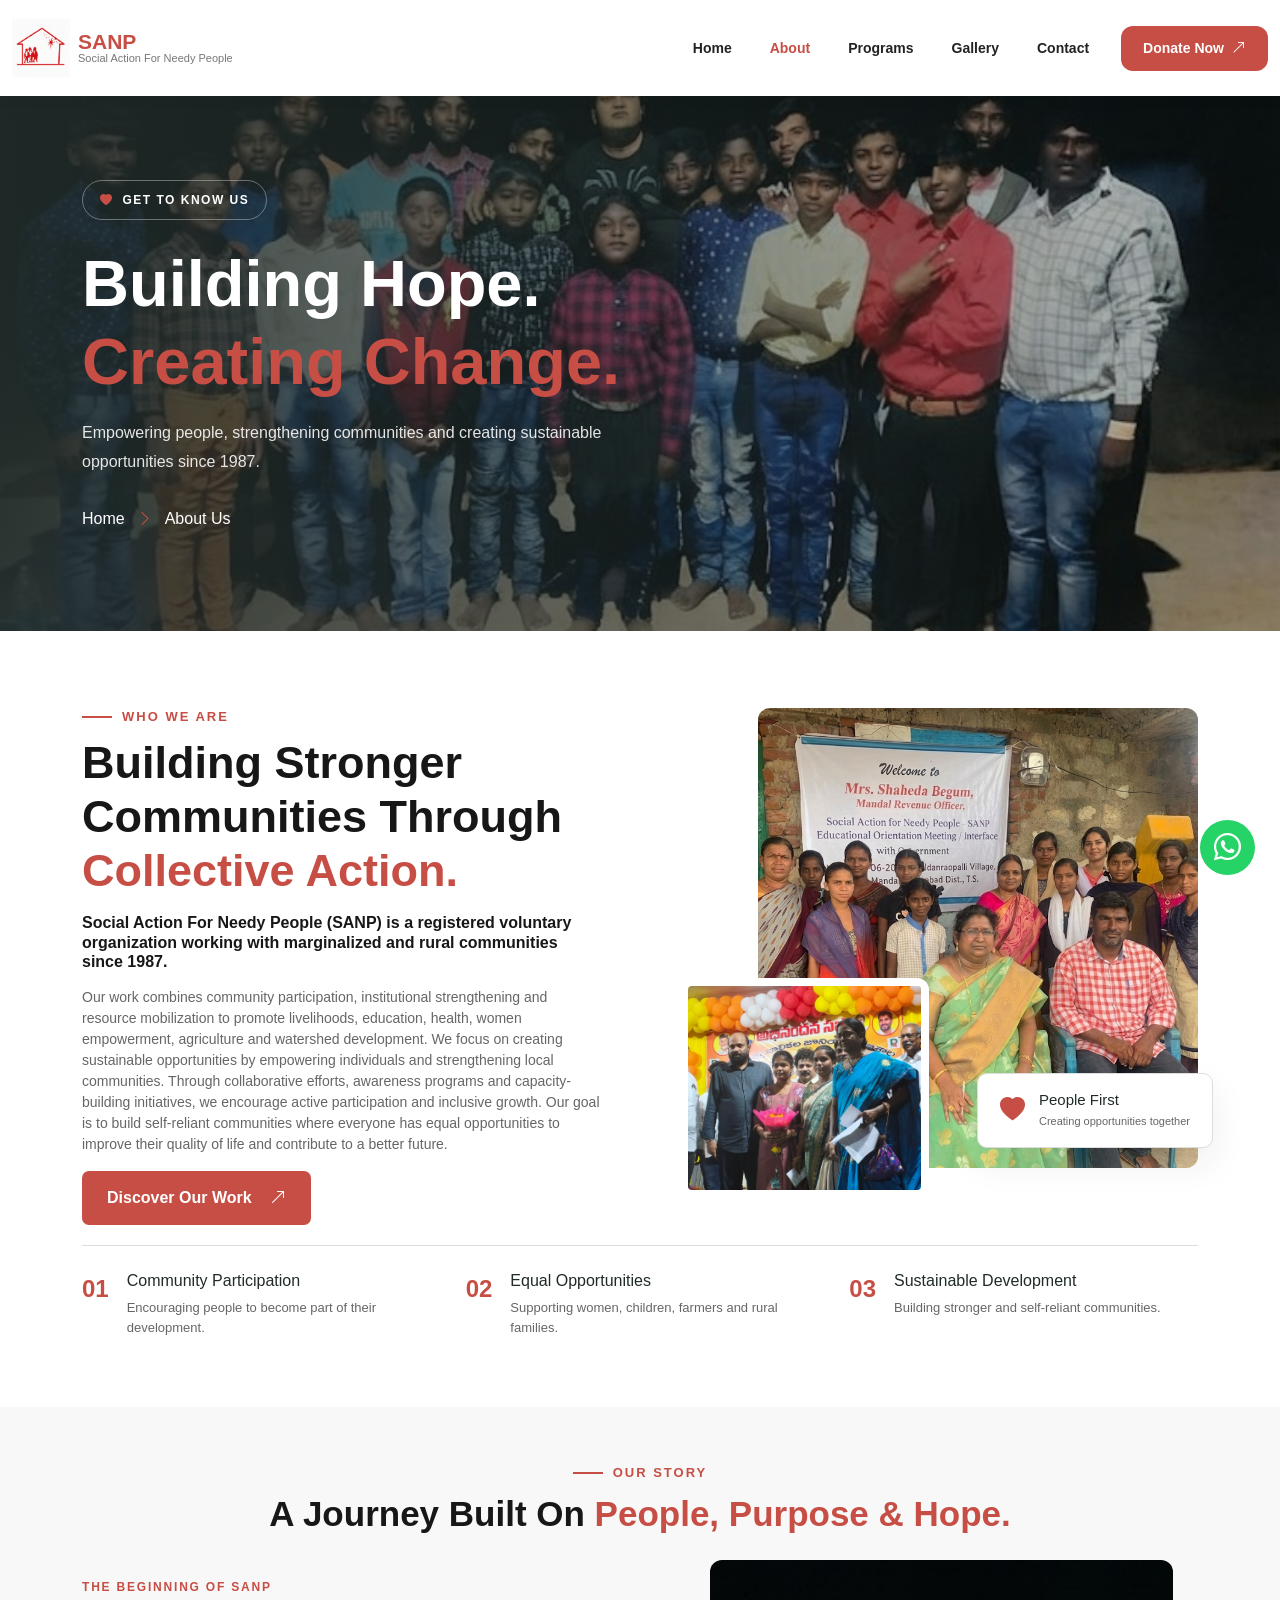
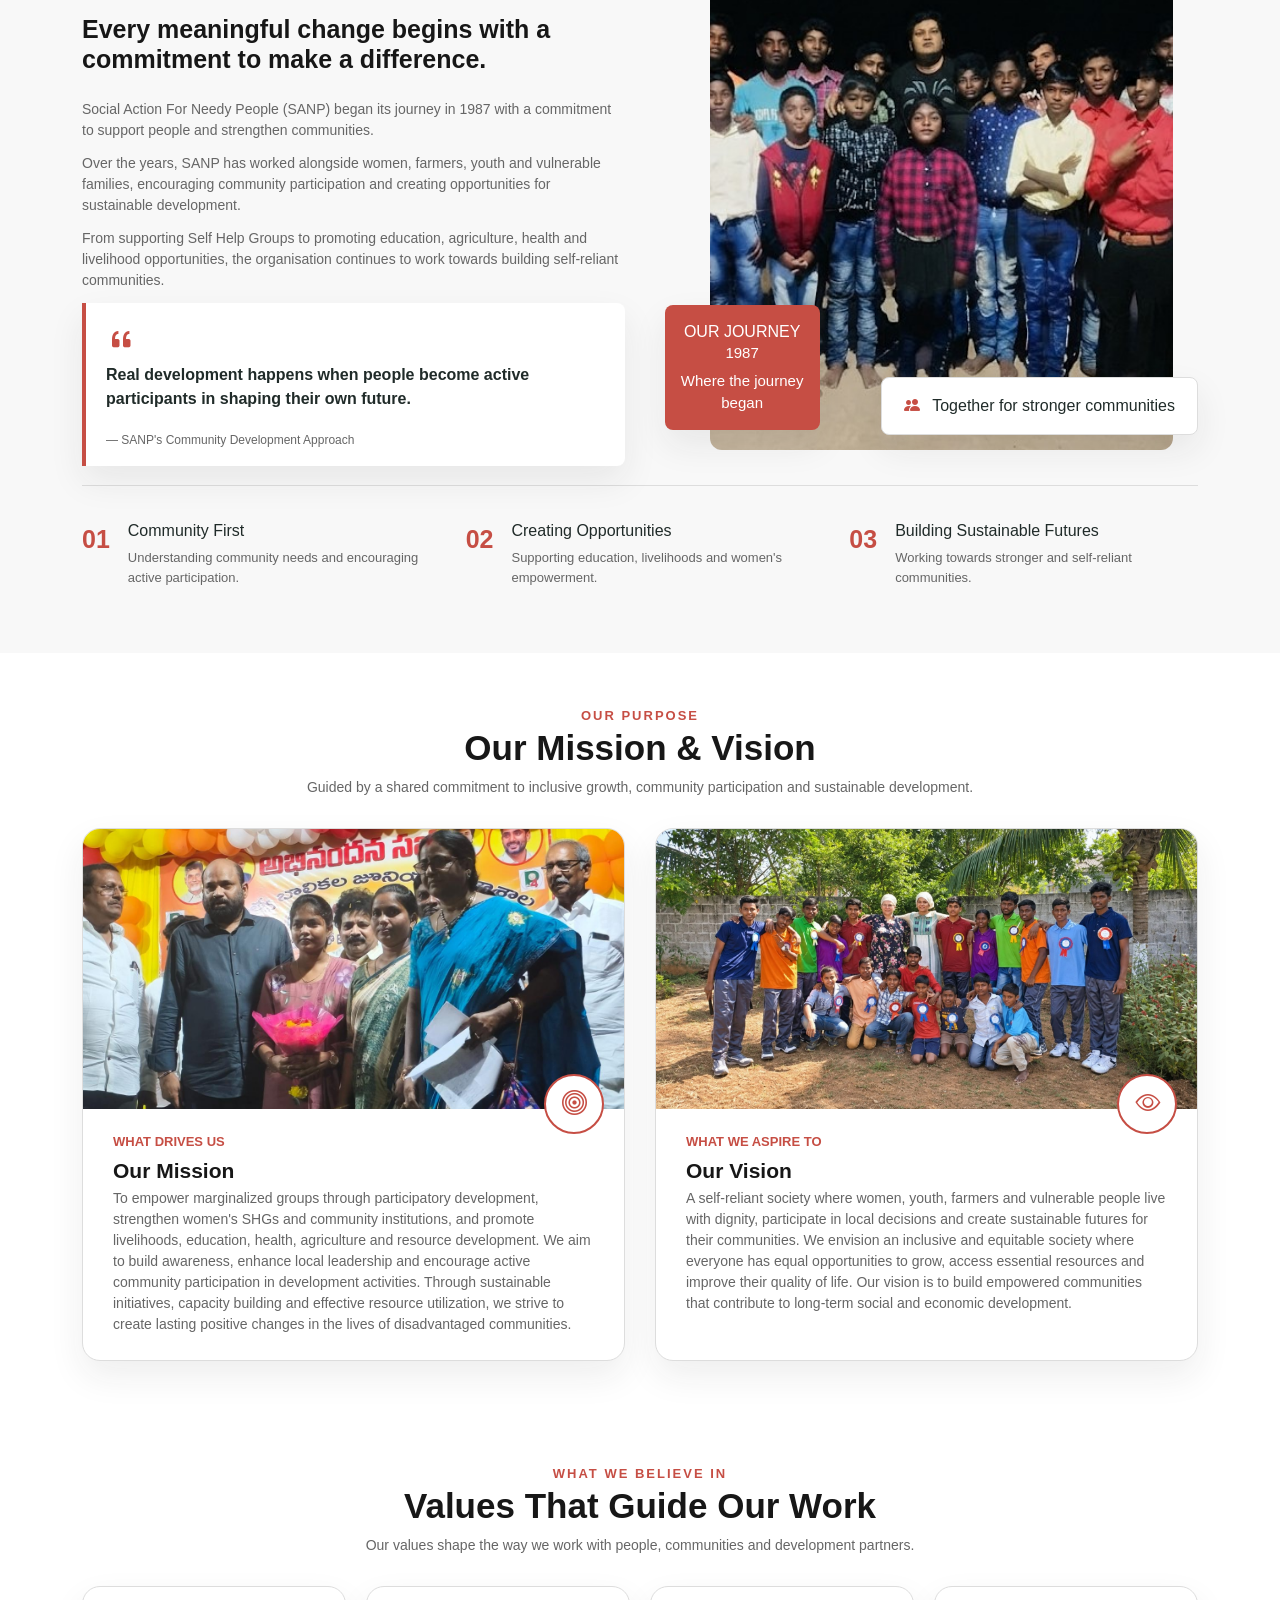
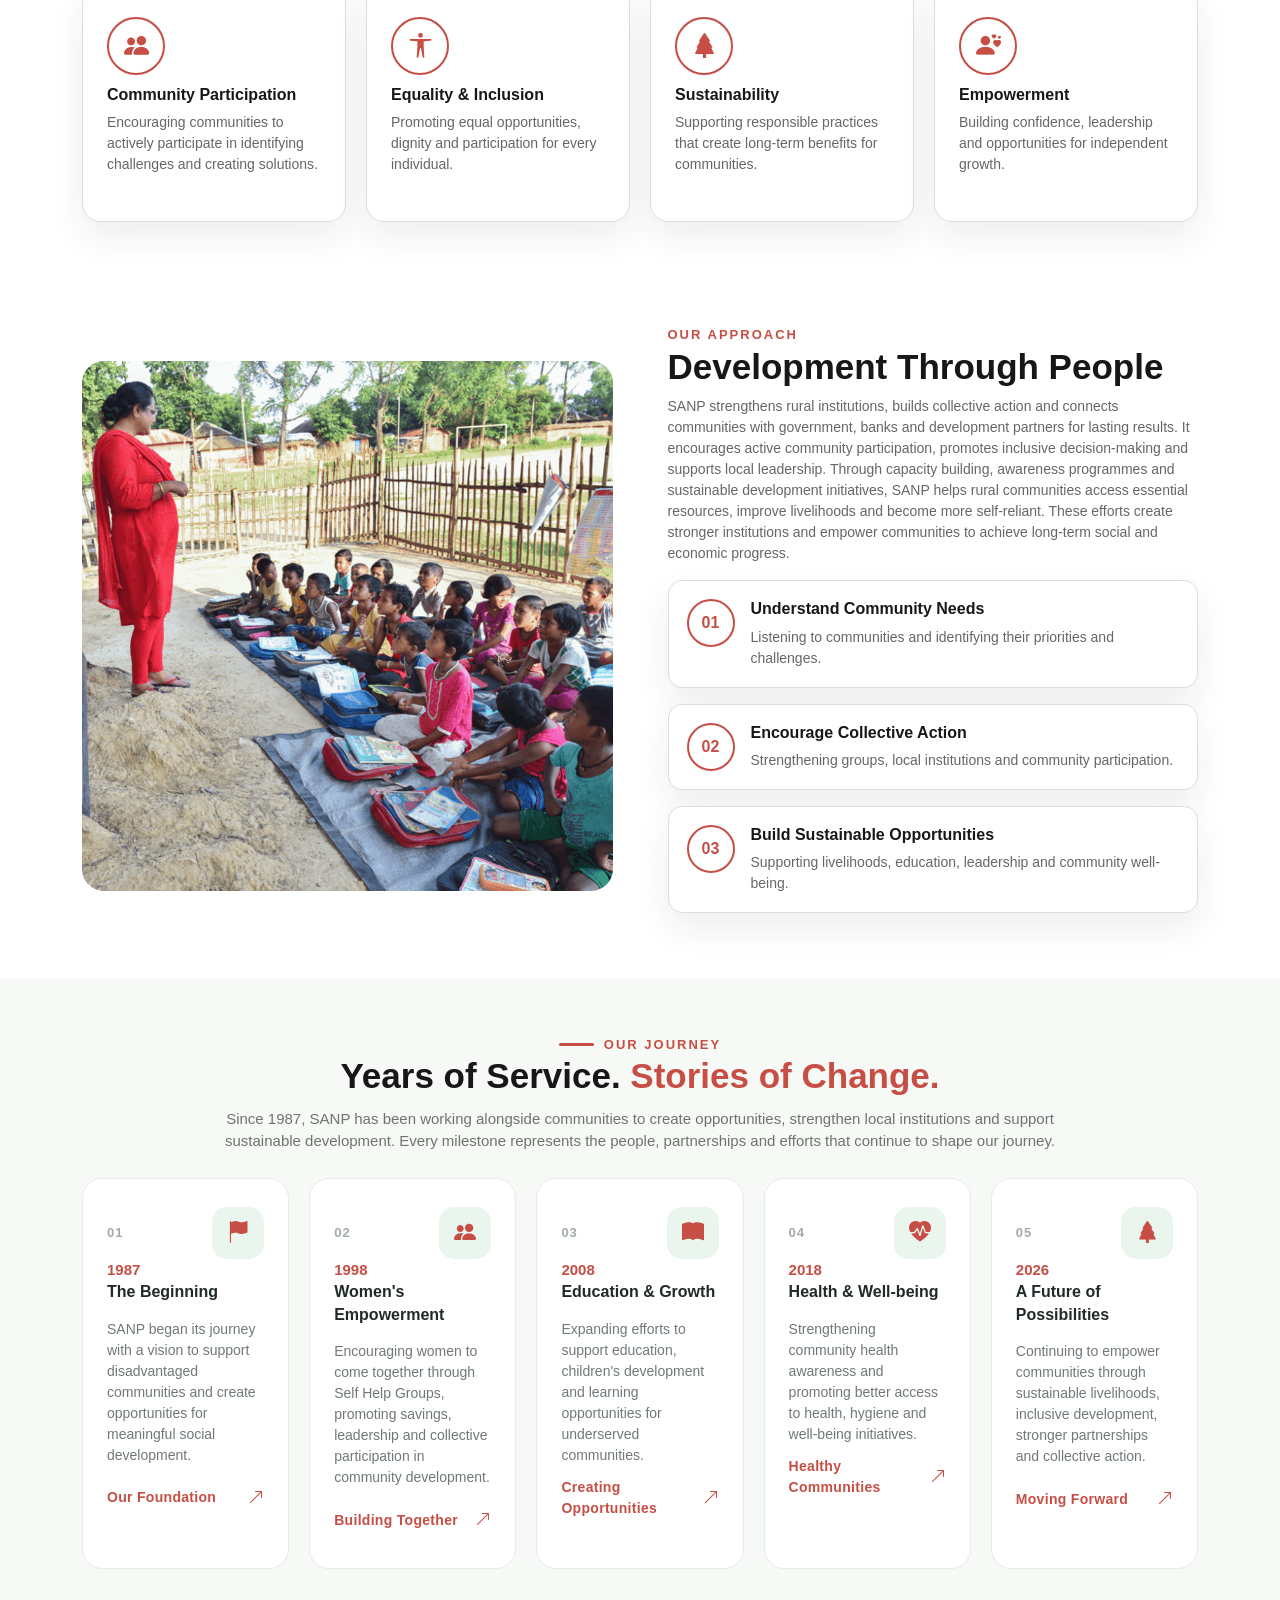
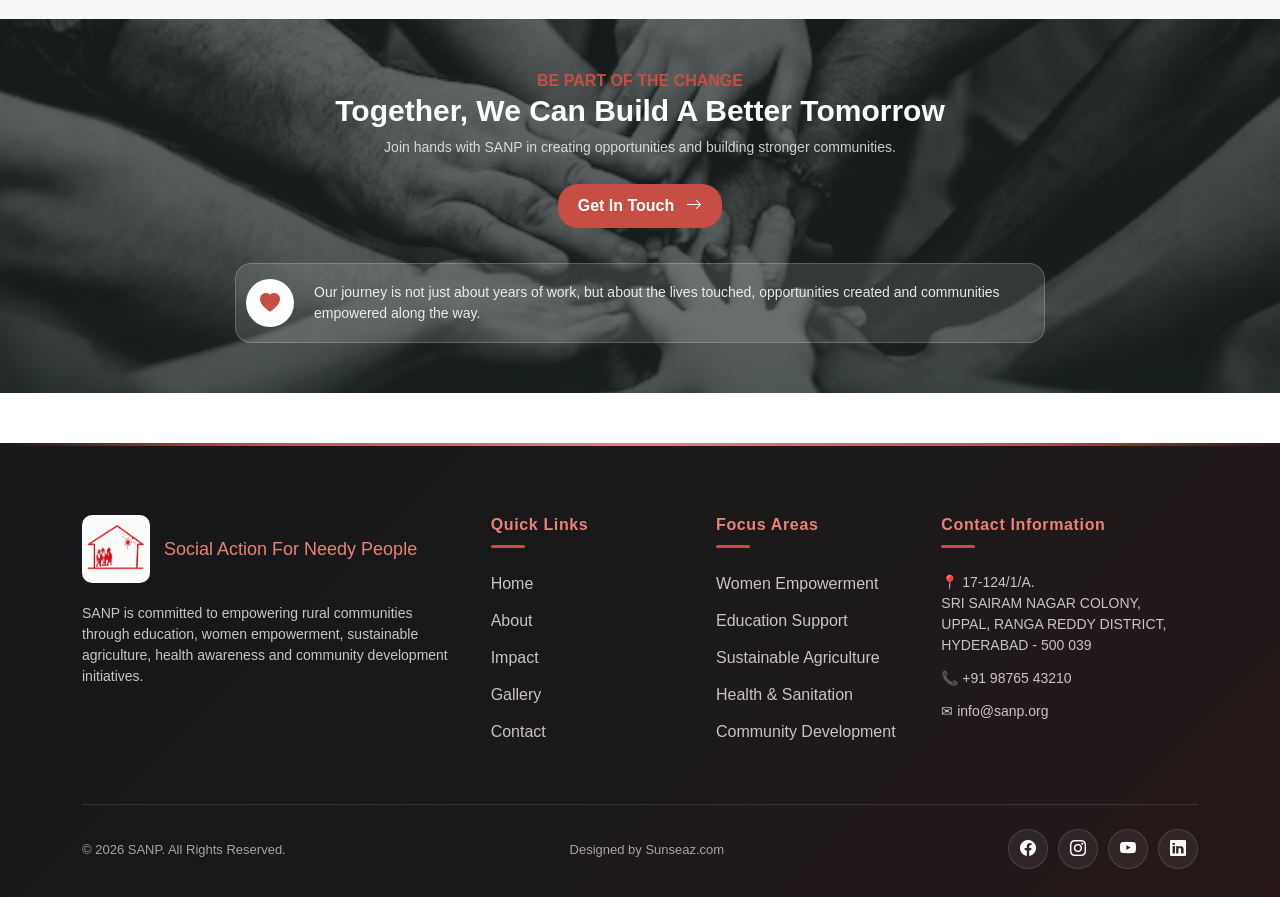
==== about.html @ c4f19bc4 "Pages Updating" ====
<!DOCTYPE html>
<html lang="en">

<head>
    <meta charset="UTF-8">
    <meta name="viewport" content="width=device-width, initial-scale=1.0">

    <title>About Us | SANP - Social Action For Needy People</title>

    <!-- Google Font -->
    <!-- <link rel="preconnect" href="https://fonts.googleapis.com">
    <link rel="preconnect" href="https://fonts.gstatic.com" crossorigin>
    <link href="https://fonts.googleapis.com/css2?family=Noto+Sans:wght@400;500;600;700;800&display=swap"
        rel="stylesheet"> -->

    <!-- Bootstrap -->
    <link rel="stylesheet" href="https://cdn.jsdelivr.net/npm/bootstrap@5.3.8/dist/css/bootstrap.min.css">

    <!-- Bootstrap Icons -->
    <link rel="stylesheet" href="https://cdn.jsdelivr.net/npm/bootstrap-icons@1.11.3/font/bootstrap-icons.min.css">

    <!-- AOS -->
    <!-- <link rel="stylesheet" href="https://unpkg.com/aos@2.3.4/dist/aos.css"> -->

    <!-- Existing Homepage CSS -->
    <link rel="stylesheet" href="./public/css/style.css">

    <!-- About Page CSS -->
    <link rel="stylesheet" href="./public/css/about.css">
</head>

<body>

    <!-- ==============================
         NAVBAR
    =============================== -->

    <nav class="navbar navbar-expand-lg">

        <div class="container">

            <a href="index.html" class="logo navbar-brand">

                <img src="public/images/Designer.png" alt="SANP Logo">

                <div class="logo-copy">
                    <h3>SANP</h3>
                    <span>Social Action For Needy People</span>
                </div>

            </a>

            <button class="navbar-toggler" type="button" data-bs-toggle="collapse" data-bs-target="#mainNavbar"
                aria-controls="mainNavbar" aria-expanded="false" aria-label="Toggle navigation">

                <span class="navbar-toggler-icon"></span>

            </button>

            <div class="collapse navbar-collapse justify-content-end" id="mainNavbar">

                <ul class="navbar-nav nav-links">

                    <li class="nav-item">
                        <a class="nav-link" href="index.html">Home</a>
                    </li>

                    <li class="nav-item">
                        <a class="nav-link active" href="about.html">About</a>
                    </li>

                    <li class="nav-item">
                        <a class="nav-link" href="programs.html">Programs</a>
                    </li>

                    <li class="nav-item">
                        <a class="nav-link" href="gallery.html">Gallery</a>
                    </li>

                    <li class="nav-item">
                        <a class="nav-link" href="contact.html">Contact</a>
                    </li>

                </ul>

                <a href="contact.html" class="donate-btn ms-lg-4">
                    Donate Now
                    <i class="bi bi-arrow-up-right"></i>
                </a>

            </div>

        </div>

    </nav>


    <!-- ==============================
         ABOUT HERO
    =============================== -->

    <section class="about-hero">

        <div class="about-hero-overlay"></div>

        <div class="container">

            <div class="about-hero-content" data-aos="fade-up">

                <span class="about-hero-label">
                    <i class="bi bi-heart-fill"></i>
                    GET TO KNOW US
                </span>

                <h1>
                    Building Hope.
                    <span>Creating Change.</span>
                </h1>

                <p>
                    Empowering people, strengthening communities and
                    creating sustainable opportunities since 1987.
                </p>

                <div class="about-breadcrumb">
                    <a href="index.html">Home</a>
                    <i class="bi bi-chevron-right"></i>
                    <span>About Us</span>
                </div>

            </div>

        </div>

    </section>


    <!-- Who We Are Section -->

    <section class="about-intro-section">

        <div class="container">

            <div class="about-intro-wrapper">

                <!-- LEFT CONTENT -->

                <div class="about-intro-content">

                    <span class="about-eyebrow">
                        <span></span>
                        WHO WE ARE
                    </span>

                    <h2>
                        Building Stronger Communities
                        Through <span>Collective Action.</span>
                    </h2>

                    <p class="about-intro-text">

                        Social Action For Needy People (SANP) is a registered
                        voluntary organization working with marginalized and
                        rural communities since 1987.

                    </p>

                    <p>

                        Our work combines community participation, institutional strengthening and resource mobilization
                        to promote livelihoods, education, health, women empowerment, agriculture and watershed
                        development. We focus on creating sustainable opportunities by empowering individuals and
                        strengthening local communities. Through collaborative efforts, awareness programs and
                        capacity-building initiatives, we encourage active participation and inclusive growth. Our goal
                        is to build self-reliant communities where everyone has equal opportunities to improve their
                        quality of life and contribute to a better future.

                    </p>

                    <a href="programs.html" class="about-discover-btn">
                        Discover Our Work
                        <i class="bi bi-arrow-up-right"></i>
                    </a>

                </div>


                <!-- RIGHT IMAGE AREA -->

                <div class="about-intro-visual">

                    <div class="about-main-image">

                        <img src="public/images/CommunitySupportHD.jpeg" alt="SANP community support">

                    </div>

                    <div class="about-overlay-image">

                        <img src="public/images/WomenEmpowerment.jpeg" alt="Women empowerment">

                    </div>

                    <div class="about-image-label">

                        <i class="bi bi-heart-fill"></i>

                        <div>
                            <h4>People First</h4>
                            <p>Creating opportunities together</p>
                        </div>

                    </div>

                    <div class="about-image-decoration"></div>

                </div>

            </div>


            <!-- BOTTOM HIGHLIGHTS -->

            <div class="about-intro-highlights">

                <div class="intro-highlight">

                    <span>01</span>

                    <div>
                        <h4>Community Participation</h4>
                        <p>Encouraging people to become part of their development.</p>
                    </div>

                </div>


                <div class="intro-highlight">

                    <span>02</span>

                    <div>
                        <h4>Equal Opportunities</h4>
                        <p>Supporting women, children, farmers and rural families.</p>
                    </div>

                </div>


                <div class="intro-highlight">

                    <span>03</span>

                    <div>
                        <h4>Sustainable Development</h4>
                        <p>Building stronger and self-reliant communities.</p>
                    </div>

                </div>

            </div>

        </div>

    </section>

    <!-- End Who We Are Section -->

    <!-- Our Story Section -->

    <section class="our-story-section">

        <div class="container">

            <!-- SECTION HEADING -->

            <div class="story-top-heading">

                <span class="story-label">
                    <span></span>
                    OUR STORY
                </span>

                <h2>
                    A Journey Built On
                    <span>People, Purpose & Hope.</span>
                </h2>

            </div>


            <!-- STORY CONTENT -->

            <div class="story-main-wrapper">

                <!-- LEFT CONTENT -->

                <div class="story-main-content">

                    <span class="story-small-title">
                        THE BEGINNING OF SANP
                    </span>

                    <h3>
                        Every meaningful change
                        begins with a commitment
                        to make a difference.
                    </h3>

                    <p>
                        Social Action For Needy People (SANP) began its
                        journey in 1987 with a commitment to support
                        people and strengthen communities.
                    </p>

                    <p>
                        Over the years, SANP has worked alongside
                        women, farmers, youth and vulnerable families,
                        encouraging community participation and
                        creating opportunities for sustainable development.
                    </p>

                    <p>
                        From supporting Self Help Groups to promoting
                        education, agriculture, health and livelihood
                        opportunities, the organisation continues to
                        work towards building self-reliant communities.
                    </p>


                    <!-- QUOTE -->

                    <div class="story-quote">

                        <i class="bi bi-quote"></i>

                        <p>
                            Real development happens when people
                            become active participants in shaping
                            their own future.
                        </p>

                        <span>— SANP's Community Development Approach</span>

                    </div>

                </div>


                <!-- RIGHT VISUAL -->

                <div class="story-main-visual">

                    <div class="story-image-frame">

                        <img src="public/images/groupimg.jpg" alt="SANP community members">

                    </div>


                    <!-- YEAR BADGE -->

                    <div class="story-year-badge">

                        <span>OUR JOURNEY</span>

                        <h3>1987</h3>

                        <p>Where the journey began</p>

                    </div>


                    <!-- IMAGE CAPTION -->

                    <div class="story-image-caption">

                        <i class="bi bi-people-fill"></i>

                        <span>
                            Together for stronger communities
                        </span>

                    </div>

                </div>

            </div>


            <!-- JOURNEY HIGHLIGHTS -->

            <div class="story-highlights">

                <div class="story-highlight-item">

                    <span class="story-number">01</span>

                    <div>
                        <h4>Community First</h4>

                        <p>
                            Understanding community needs and
                            encouraging active participation.
                        </p>
                    </div>

                </div>


                <div class="story-highlight-item">

                    <span class="story-number">02</span>

                    <div>
                        <h4>Creating Opportunities</h4>

                        <p>
                            Supporting education, livelihoods
                            and women's empowerment.
                        </p>
                    </div>

                </div>


                <div class="story-highlight-item">

                    <span class="story-number">03</span>

                    <div>
                        <h4>Building Sustainable Futures</h4>

                        <p>
                            Working towards stronger and
                            self-reliant communities.
                        </p>
                    </div>

                </div>

            </div>

        </div>

    </section>

    <!-- End Our Story Section -->

    <!-- ==============================
         MISSION & VISION
    =============================== -->

    <section class="mission-vision section-space">

        <div class="container">

            <div class="section-heading-about" data-aos="fade-up">

                <span>OUR PURPOSE</span>

                <h2>
                    Our Mission & Vision
                </h2>

                <p>
                    Guided by a shared commitment to inclusive growth,
                    community participation and sustainable development.
                </p>

            </div>

            <div class="mission-vision-grid">

                <!-- MISSION CARD -->

                <div class="purpose-card" data-aos="fade-right">

                    <div class="purpose-image">

                        <img src="public/images/WomenEmpowerment.jpeg"
                            alt="Women participating in community development">

                        <div class="purpose-icon">
                            <i class="bi bi-bullseye"></i>
                        </div>

                    </div>

                    <div class="purpose-content">

                        <span>WHAT DRIVES US</span>

                        <h3>Our Mission</h3>

                        <p>
                            To empower marginalized groups through participatory
                            development, strengthen women's SHGs and community
                            institutions, and promote livelihoods, education,
                            health, agriculture and resource development. We aim
                            to build awareness, enhance local leadership and
                            encourage active community participation in development
                            activities. Through sustainable initiatives, capacity
                            building and effective resource utilization, we strive
                            to create lasting positive changes in the lives of
                            disadvantaged communities.
                        </p>

                    </div>

                </div>


                <!-- VISION CARD -->

                <div class="purpose-card" data-aos="fade-left">

                    <div class="purpose-image">

                        <img src="public/images/groupimg1.jpeg" alt="Community members working together">

                        <div class="purpose-icon">
                            <i class="bi bi-eye"></i>
                        </div>

                    </div>

                    <div class="purpose-content">

                        <span>WHAT WE ASPIRE TO</span>

                        <h3>Our Vision</h3>

                        <p>
                            A self-reliant society where women, youth, farmers and
                            vulnerable people live with dignity, participate in
                            local decisions and create sustainable futures for
                            their communities. We envision an inclusive and
                            equitable society where everyone has equal opportunities
                            to grow, access essential resources and improve their
                            quality of life. Our vision is to build empowered
                            communities that contribute to long-term social and
                            economic development.
                        </p>

                    </div>

                </div>

            </div>

        </div>

    </section>


    <!-- ==============================
         CORE VALUES
    =============================== -->

    <section class="core-values section-space">

        <div class="container">

            <div class="section-heading-about" data-aos="fade-up">

                <span>WHAT WE BELIEVE IN</span>

                <h2>
                    Values That Guide Our Work
                </h2>

                <p>
                    Our values shape the way we work with people,
                    communities and development partners.
                </p>

            </div>

            <div class="values-grid">

                <div class="value-card" data-aos="fade-up">

                    <div class="value-icon">
                        <i class="bi bi-people-fill"></i>
                    </div>

                    <h3>Community Participation</h3>

                    <p>
                        Encouraging communities to actively participate
                        in identifying challenges and creating solutions.
                    </p>

                </div>


                <div class="value-card" data-aos="fade-up" data-aos-delay="100">

                    <div class="value-icon">
                        <i class="bi bi-universal-access"></i>
                    </div>

                    <h3>Equality & Inclusion</h3>

                    <p>
                        Promoting equal opportunities, dignity and
                        participation for every individual.
                    </p>

                </div>


                <div class="value-card" data-aos="fade-up" data-aos-delay="200">

                    <div class="value-icon">
                        <i class="bi bi-tree-fill"></i>
                    </div>

                    <h3>Sustainability</h3>

                    <p>
                        Supporting responsible practices that create
                        long-term benefits for communities.
                    </p>

                </div>


                <div class="value-card" data-aos="fade-up" data-aos-delay="300">

                    <div class="value-icon">
                        <i class="bi bi-person-hearts"></i>
                    </div>

                    <h3>Empowerment</h3>

                    <p>
                        Building confidence, leadership and
                        opportunities for independent growth.
                    </p>

                </div>

            </div>

        </div>

    </section>


    <!-- ==============================
         OUR APPROACH
    =============================== -->

    <section class="our-approach section-space">

        <div class="container">

            <div class="approach-wrapper">

                <div class="approach-image" data-aos="fade-right">

                    <img src="public/images/Programand Feature section.png" alt="SANP development activities">

                </div>

                <div class="approach-content" data-aos="fade-left">

                    <span class="content-label">OUR APPROACH</span>

                    <h2>
                         Development Through People
                    </h2>

                    <p>
                        SANP strengthens rural institutions, builds collective action and connects communities with
                        government, banks and development partners for lasting results. It encourages active community
                        participation, promotes inclusive decision-making and supports local leadership. Through
                        capacity building, awareness programmes and sustainable development initiatives, SANP helps
                        rural communities access essential resources, improve livelihoods and become more self-reliant.
                        These efforts create stronger institutions and empower communities to achieve long-term social
                        and economic progress.
                    </p>

                    <div class="approach-item">

                        <div class="approach-number">01</div>

                        <div>
                            <h4>Understand Community Needs</h4>
                            <p>
                                Listening to communities and identifying
                                their priorities and challenges.
                            </p>
                        </div>

                    </div>

                    <div class="approach-item">

                        <div class="approach-number">02</div>

                        <div>
                            <h4>Encourage Collective Action</h4>
                            <p>
                                Strengthening groups, local institutions
                                and community participation.
                            </p>
                        </div>

                    </div>

                    <div class="approach-item">

                        <div class="approach-number">03</div>

                        <div>
                            <h4>Build Sustainable Opportunities</h4>
                            <p>
                                Supporting livelihoods, education,
                                leadership and community well-being.
                            </p>
                        </div>

                    </div>

                </div>

            </div>

        </div>

    </section>


    <!-- ==============================
         JOURNEY TIMELINE
    =============================== -->

   <!-- ==============================
     OUR JOURNEY
=============================== -->

<section class="about-journey-section">

    <div class="container">

        <!-- SECTION HEADER -->

        <div class="journey-header">

            <div class="journey-heading-content">

                <span class="journey-label">
                    <span></span>
                    OUR JOURNEY
                </span>

                <h2>
                    Years of Service.
                    <span>Stories of Change.</span>
                </h2>

            </div>

            <div class="journey-description">

                <p>
                    Since 1987, SANP has been working alongside communities
                    to create opportunities, strengthen local institutions
                    and support sustainable development. Every milestone
                    represents the people, partnerships and efforts that
                    continue to shape our journey.
                </p>

            </div>

        </div>


        <!-- JOURNEY YEARS -->

        <div class="journey-milestones">

            <!-- 1987 -->

            <div class="journey-card">

                <div class="journey-card-top">

                    <span class="journey-index">01</span>

                    <div class="journey-icon">
                        <i class="bi bi-flag-fill"></i>
                    </div>

                </div>

                <span class="journey-year">1987</span>

                <h3>The Beginning</h3>

                <p>
                    SANP began its journey with a vision to support
                    disadvantaged communities and create opportunities
                    for meaningful social development.
                </p>

                <div class="journey-card-bottom">
                    <span>Our Foundation</span>
                    <i class="bi bi-arrow-up-right"></i>
                </div>

            </div>


            <!-- 1998 -->

            <div class="journey-card">

                <div class="journey-card-top">

                    <span class="journey-index">02</span>

                    <div class="journey-icon">
                        <i class="bi bi-people-fill"></i>
                    </div>

                </div>

                <span class="journey-year">1998</span>

                <h3>Women's Empowerment</h3>

                <p>
                    Encouraging women to come together through Self Help
                    Groups, promoting savings, leadership and collective
                    participation in community development.
                </p>

                <div class="journey-card-bottom">
                    <span>Building Together</span>
                    <i class="bi bi-arrow-up-right"></i>
                </div>

            </div>


            <!-- 2008 -->

            <div class="journey-card">

                <div class="journey-card-top">

                    <span class="journey-index">03</span>

                    <div class="journey-icon">
                        <i class="bi bi-book-fill"></i>
                    </div>

                </div>

                <span class="journey-year">2008</span>

                <h3>Education & Growth</h3>

                <p>
                    Expanding efforts to support education, children's
                    development and learning opportunities for
                    underserved communities.
                </p>

                <div class="journey-card-bottom">
                    <span>Creating Opportunities</span>
                    <i class="bi bi-arrow-up-right"></i>
                </div>

            </div>


            <!-- 2018 -->

            <div class="journey-card">

                <div class="journey-card-top">

                    <span class="journey-index">04</span>

                    <div class="journey-icon">
                        <i class="bi bi-heart-pulse-fill"></i>
                    </div>

                </div>

                <span class="journey-year">2018</span>

                <h3>Health & Well-being</h3>

                <p>
                    Strengthening community health awareness and promoting
                    better access to health, hygiene and well-being
                    initiatives.
                </p>

                <div class="journey-card-bottom">
                    <span>Healthy Communities</span>
                    <i class="bi bi-arrow-up-right"></i>
                </div>

            </div>


            <!-- 2026 -->

            <div class="journey-card">

                <div class="journey-card-top">

                    <span class="journey-index">05</span>

                    <div class="journey-icon">
                        <i class="bi bi-tree-fill"></i>
                    </div>

                </div>

                <span class="journey-year">2026</span>

                <h3>A Future of Possibilities</h3>

                <p>
                    Continuing to empower communities through sustainable
                    livelihoods, inclusive development, stronger
                    partnerships and collective action.
                </p>

                <div class="journey-card-bottom">
                    <span>Moving Forward</span>
                    <i class="bi bi-arrow-up-right"></i>
                </div>

            </div>

        </div>
    </div>

</section>

<!-- End Our Journey -->

    <!-- ==============================
         CALL TO ACTION
    =============================== -->

    <section class="about-cta">

        <div class="container">

            <div class="about-cta-content" data-aos="zoom-in">

                <span>BE PART OF THE CHANGE</span>

                <h2>
                    Together, We Can Build A Better Tomorrow
                </h2>

                <p>
                    Join hands with SANP in creating opportunities
                    and building stronger communities.
                </p>

                <a href="contact.html" class="about-cta-btn">
                    Get In Touch
                    <i class="bi bi-arrow-right"></i>
                </a>

                <div class="journey-footer">
                    <div class="journey-footer-icon">
                        <i class="bi bi-heart-fill"></i>
                    </div>

                    <p>
                        Our journey is not just about years of work, but about
                        the lives touched, opportunities created and communities
                        empowered along the way.
                    </p>
                </div>

            </div>

        </div>

    </section>


    <!-- ==============================
         FOOTER
    =============================== -->

    <!-- Footer -->

    <footer class="footer">

        <div class="container">

            <div class="footer-grid">

                <!-- About -->

                <div class="footer-column" data-aos="fade-up">

                    <div class="footer-brand">
                        <img src="public/images/Designer.png" alt="SANP Logo" class="footer-logo">
                        <h3>Social Action For Needy People</h3>
                    </div>

                    <p>

                        SANP is committed to empowering rural
                        communities through education,
                        women empowerment, sustainable
                        agriculture, health awareness and
                        community development initiatives.

                    </p>

                </div>

                <!-- Links -->

                <div class="footer-column" data-aos="fade-left">

                    <h4>Quick Links</h4>

                    <ul>

                        <li><a href="#hero">Home</a></li>

                        <li><a href="#about">About</a></li>

                        <li><a href="#impact">Impact</a></li>

                        <li><a href="#gallery">Gallery</a></li>

                        <li><a href="#contact">Contact</a></li>

                    </ul>

                </div>

                <!-- Programs -->

                <div class="footer-column" data-aos="fade-right">

                    <h4>Focus Areas</h4>

                    <ul>

                        <li>Women Empowerment</li>

                        <li>Education Support</li>

                        <li>Sustainable Agriculture</li>

                        <li>Health & Sanitation</li>

                        <li>Community Development</li>

                    </ul>

                </div>

                <!-- Contact -->

                <div class="footer-column" data-aos="fade-right">

                    <h4>Contact Information</h4>

                    <p>
                        📍 17-124/1/A.<br>
                        SRI SAIRAM NAGAR COLONY,<br>
                        UPPAL, RANGA REDDY DISTRICT,<br>
                        HYDERABAD - 500 039
                    </p>

                    <p>
                        📞 +91 98765 43210
                    </p>

                    <p>
                        ✉ info@sanp.org
                    </p>

                </div>

            </div>

            <div class="footer-bottom">

                <p>

                    © 2026 SANP. All Rights Reserved.

                </p>

                <a href="https://www.sunseaz.com/">
                    <p>Designed by Sunseaz.com</p>
                </a>

                <div class="social-icons">

                    <a href="#">
                        <i class="bi bi-facebook"></i>
                    </a>

                    <a href="#">
                        <i class="bi bi-instagram"></i>
                    </a>

                    <a href="#">
                        <i class="bi bi-youtube"></i>
                    </a>

                    <a href="#">
                        <i class="bi bi-linkedin"></i>
                    </a>

                </div>

            </div>

        </div>

    </footer>

    <!-- End Footer -->



    <!-- WhatsApp Button -->
    <a href="#" class="about-whatsapp" aria-label="WhatsApp">
        <i class="bi bi-whatsapp"></i>
    </a>


    <!-- Bootstrap JS -->
    <script src="https://cdn.jsdelivr.net/npm/bootstrap@5.3.8/dist/js/bootstrap.bundle.min.js"></script>

    <!-- AOS JS -->
    <!-- <script src="https://unpkg.com/aos@2.3.4/dist/aos.js"></script> -->

    <!-- About Page JS -->
    <!-- <script src="./public/js/about.js"></script> -->

</body>

</html>
---- public/css/style.css ----
/* =====================================
   1. GLOBAL STYLES
===================================== */

* {
    margin: 0;
    padding: 0;
    box-sizing: border-box;
}

html {
    width: 100%;
    min-height: 100%;
    overflow-x: hidden;
    scroll-behavior: smooth;
}

body {
    width: 100%;
    min-width: 100%;
    min-height: 100vh;
    margin: 0;
    padding: 0;

    font-family: 'Noto Sans', sans-serif;

    overflow-x: hidden;
}
:root {
    --sanp-primary: #c64e44;
    --sanp-primary-dark: #a93b33;
    --sanp-white: #ffffff;
    --sanp-dark: #202b29;
    --sanp-text: #666666;
    --sanp-light: #f8f8f8;
    --sanp-border: #dddddd;
    --sanp-shadow: 0 15px 35px rgba(32, 43, 41, .08);
}


button,
input,
textarea,
select {
    font-family: inherit;
}

img {
    display: block;
    max-width: 100%;
}



/* =====================================
   2. NAVBAR
===================================== */

.navbar {
    width: 100%;
    min-height: 80px;
    background: #fff;

    position: fixed;
    top: 0;
    left: 0;
    z-index: 9999;

    box-shadow: 0 2px 15px rgba(0, 0, 0, 0.05);
}

.navbar .container {
    width: 100%;
    max-width: 1300px;
    min-height: 80px;
}

.logo {
    display: flex;
    align-items: center;
    gap: 8px;
    text-decoration: none;
}

.logo-copy {
    display: flex;
    flex-direction: column;
    gap: 0;
    line-height: 1.1;
}

.logo img {
    width: 58px;
    height: 58px;
    object-fit: contain;
}

.logo h3 {
    font-size: 21px;
    font-weight: 800;
    color: #c64e44;
    margin-bottom: 0;
    line-height: 1;
}

.logo span {
    font-size: 11px;
    color: #777;
    line-height: 1.2;
}

.navbar-toggler {
    border: none;
    box-shadow: none !important;
}

.nav-links {
    gap: 22px;
}

.nav-links .nav-link {
    font-size: 14px;
    font-weight: 600;
    color: #222;
    transition: 0.3s;
}

.nav-links .nav-link:hover,
.nav-links .nav-link.active {
    color: #c64e44;
}

.donate-btn {
    display: inline-flex;
    align-items: center;
    gap: 8px;

    background: #c64e44;
    color: #fff;

    padding: 12px 22px;
    border-radius: 12px;

    font-size: 14px;
    font-weight: 700;
    text-decoration: none;

    transition: 0.3s;
}

.donate-btn:hover {
    background: #a93b33;
    color: #fff;
    transform: translateY(-2px);
}


/* =====================================
   3. HERO SECTION
===================================== */

.hero {
    width: 100%;

    min-height: calc(100vh - 80px);
    margin-top: 80px;
    display: flex;
    align-items: center;

    background: linear-gradient(120deg,
            #ffffff 0%,
            #fff7f5 100%);

    padding: 35px 0;
}

.hero-container {
    width: 92%;
    max-width: 1300px;
    margin: auto;
}

.hero-wrapper {
    width: 100%;

    display: grid;
    grid-template-columns: 1fr 1fr;

    align-items: center;
    gap: 50px;
}


/* =====================================
   4. HERO CONTENT
===================================== */

.hero-content {
    grid-column: 1;
    grid-row: 1;

    width: 100%;
}

.hero-label {
    display: inline-flex;
    align-items: center;
    gap: 8px;

    background: #fff0ed;
    color: #c64e44;

    padding: 11px 18px;

    border-radius: 50px;

    font-size: 14px;
    font-weight: 700;
}

.hero-content h1 {
    font-size: clamp(45px, 4.5vw, 64px);

    font-weight: 800;
    line-height: 1.12;

    color: #171717;

    margin: 25px 0;

    letter-spacing: -2px;
}

.hero-content h1 span {
    display: block;
    color: #c64e44;
}

.hero-content p {
    max-width: 550px;

    font-size: 15px;
    line-height: 1.9;

    color: #666;

    margin-bottom: 0;
}


/* Hero Typewriter */

.hero-title .typewriter-first,
.hero-title .typewriter-second {
    display: block;
    width: fit-content;
    max-width: 0;
    overflow: hidden;
    white-space: nowrap;
}

/* First Line */

.hero-title .typewriter-first {
    animation: firstTyping 2s steps(15, end) forwards;
    color: black;
}

/* Second Line */

.hero-title .typewriter-second {
    animation: secondTyping 2s steps(12, end) 2.2s forwards;
}

/* First Animation */

@keyframes firstTyping {
    from {
        max-width: 0;
    }

    to {
        max-width: 100%;
    }
}

/* Second Animation */

@keyframes secondTyping {
    from {
        max-width: 0;
    }

    to {
        max-width: 100%;
    }
}

/* =====================================
   5. HERO BUTTONS
===================================== */

.hero-btns {
    display: flex;
    align-items: center;
    flex-wrap: wrap;

    gap: 14px;

    margin-top: 30px;
}

.primary-btn,
.secondary-btn {
    display: inline-flex;
    align-items: center;
    justify-content: center;
    gap: 9px;

    padding: 15px 23px;

    border-radius: 12px;

    font-size: 13px;
    font-weight: 700;

    text-decoration: none;

    transition: 0.3s;
}

.primary-btn {
    background: #c64e44;
    color: #fff;
}

.primary-btn:hover {
    background: #a93b33;
    color: #fff;
    transform: translateY(-3px);
}

.secondary-btn {
    background: #fff;
    color: #333;
    border: 1px solid #ead2cf;
}

.secondary-btn:hover {
    background: #fff0ed;
    color: #c64e44;
    transform: translateY(-3px);
}

.hero-trust {
    display: flex;
    align-items: center;
    gap: 9px;

    font-size: 11px;
    color: #777;

    margin-top: 28px;
}

.hero-trust i {
    font-size: 18px;
    color: #61a947;
}


/* =====================================
   6. HERO VISUAL
===================================== */

.hero-visual {
    grid-column: 2;
    grid-row: 1;

    position: relative;

    width: 100%;
    height: 540px;

    min-width: 0;
}


/* MAIN IMAGE */

.main-image {
    position: absolute;

    width: 76%;
    height: 300px;

    top: 0;
    right: 0;

    z-index: 1;
}

.main-image img {
    width: 100%;
    height: 100%;

    object-fit: cover;

    border-radius: 28px;
}


/* COMMUNITY IMAGE */

.community-image {
    position: absolute;

    width: 88%;
    height: 230px;

    bottom: 0;
    right: 0;

    z-index: 2;
}

.community-image img {
    width: 100%;
    height: 100%;

    object-fit: cover;

    border-radius: 25px;
}


/* =====================================
   7. IMPACT CARD
===================================== */

.top-card {
    position: absolute;

    width: 175px;

    top: 20px;
    left: 0;

    padding: 16px 10px;

    background: #c64e44;
    color: #fff;

    border-radius: 18px;

    text-align: center;

    z-index: 4;

    box-shadow: 0 12px 30px rgba(198, 78, 68, 0.2);
}

.top-card h2 {
    font-size: 26px;
    font-weight: 800;
    margin: 0;
}

.top-card p {
    font-size: 11px;
    margin: 4px 0 0;
}


/* =====================================
   8. GROWTH CARD
===================================== */

.growth-card {
    position: absolute;

    width: 175px;

    left: 0;
    top: 120px;

    padding: 15px;

    background: #fff;

    border-radius: 18px;

    box-shadow: 0 12px 35px rgba(0, 0, 0, 0.10);

    z-index: 5;
}

.growth-card h5 {
    font-size: 12px;
    font-weight: 800;

    color: #c64e44;

    margin-bottom: 12px;
}

.chart {
    display: flex;
    align-items: flex-end;
    height: 65px;
    gap: 8px;
}

.bar {
    flex: 1;

    background: #ce665d;

    border-radius: 5px 5px 0 0;
}

.b1 {
    height: 20px;
}

.b2 {
    height: 30px;
}

.b3 {
    height: 40px;
}

.b4 {
    height: 50px;
}

.b5 {
    height: 65px;
}

.growth-card small {
    display: block;
    font-size: 9px;
    color: #777;
    margin-top: 10px;
}


/* =====================================
   9. FLOATING STAT CARDS
===================================== */

.floating-stat {
    position: absolute;

    background: #fff;

    padding: 10px 15px;

    border-radius: 13px;

    box-shadow: 0 10px 25px rgba(0, 0, 0, 0.10);

    z-index: 6;
}

.floating-stat h3 {
    font-size: 14px;
    font-weight: 800;

    color: #c64e44;

    margin: 0;
}

.floating-stat span {
    font-size: 10px;
    color: #666;
}

.stat-one {
    top: 100px;
    right: -20px;
}

.stat-two {
    top: 240px;
    right: -20px;
}

.stat-three {
    top: 390px;
    right: -20px;
}


/* Marque start */

.impact-strip {

    background: #c64e44;

    padding: 18px 0;
    /* margin-top: 50px; */
    overflow: hidden;
}

.marquee {

    white-space: nowrap;
}

.marquee-content {

    display: inline-flex;

    gap: 70px;

    color: white;

    font-weight: 700;

    animation: scroll 30s linear infinite;
}

@keyframes scroll {

    0% {
        transform: translateX(0);
    }

    100% {
        transform: translateX(-50%);
    }

}

/* Marque End */


/* About Section */

.about-section {

    padding: 50px 0;
    background: #fff;
}

.about-header {

    text-align: center;
    max-width: 900px;
    margin: auto;
    margin-bottom: 30px;
}

.about-header span {

    color: #c64e44;
    font-weight: 700;
    letter-spacing: 2px;
}

.about-header h2 {

    font-size: 35px;
    font-weight: 800;
    line-height: 1.2;
    margin-top: 20px;
}

.about-layout {

    display: grid;
    grid-template-columns: 1fr 1fr;
    gap: 80px;
    align-items: center;
}

.about-images {

    position: relative;
}

.image-large {

    width: 100%;
    height: 500px;
    border-radius: 30px;
    object-fit: cover;
}

.image-small {
    width: 300px;
    height: 200px;
    object-fit: cover;
    border-radius: 25px;
    position: absolute;
    bottom: -40px;
    right: -40px;
    border: 8px solid #fff;
}

.impact-badge {

    position: absolute;
    top: 50px;
    right: -40px;
    background: #c64e44;
    color: white;
    padding: 10px 15px;
    border-radius: 25px;
    text-align: center;
}

.impact-badge h3 {

    font-size: 16px;
    font-weight: 800;
}

.impact-badge p {

    font-size: 12px;
    font-weight: 800;
    margin-bottom: 0;
}


.about-content p {
    color: #666;
    font-size: 14px;
    line-height: 1.5;
    margin-bottom: 25px;
}

.about-features {
    display: grid;
    grid-template-columns: 1fr 1fr;
    gap: 25px;
    margin-top: 20px;
}

.feature h4 {
    font-size: 16px;
}

.feature p {
    font-size: 14px;
    margin-bottom: 0;
}

.feature {
    display: flex;
    gap: 15px;
    padding: 10px;
    background: #fff8f7;
    border-radius: 20px;
    transition: .4s;
}

.feature-icon {
    font-size: 20px;
    color: #c64e44;
}

.feature:hover {

    transform: translateY(-10px);
}

.icon-box {

    width: 30px;
    height: 30px;

    display: flex;
    align-items: center;
    justify-content: center;

    border-radius: 15px;

    background: #c64e44;

    color: white;

    font-size: 22px;
}

/* End About Section  */

/* Our Purpose Section */

.women-section {

    padding: 50px 0;

    background: #fafafa;
}

.women-header {

    max-width: 900px;

    margin: auto;

    text-align: center;
}

.women-header span {

    color: #c64e44;

    font-weight: 700;

    letter-spacing: 2px;
}

.women-header h2 {

    font-size: 35px;

    font-weight: 800;

    margin: 20px 0;
}

.women-header p {

    color: #666;

    line-height: 1.9;
}

/* IMAGE */

.women-banner {

    position: relative;

    margin: 70px 0;
}

.women-banner img {

    width: 100%;

    height: 550px;

    object-fit: cover;

    border-radius: 35px;
}

.banner-badge {

    position: absolute;

    bottom: 30px;

    right: 30px;

    background: white;

    padding: 15px 20px;

    border-radius: 25px;

    box-shadow:
        0 15px 50px rgba(0, 0, 0, .1);
}

.banner-badge h3 {

    font-size: 25px;

    color: #c64e44;
}

/* HIGHLIGHTS */

.women-highlights {
    display: grid;
    grid-template-columns: repeat(auto-fit, minmax(280px, 1fr));
    gap: 30px;
}

.highlight-card {
    height: auto;
    perspective: 1200px;
    border-radius: 20px;
}

.card-inner {
    position: relative;
    width: 100%;
    height: auto;
    transition: 0.8s;
    transform-style: preserve-3d;
}

.highlight-card:hover .card-inner {
    transform: rotateY(180deg);
}

.card-front,
.card-back {
    position: absolute;
    width: 100%;
    height: 100%;
    border-radius: 20px;
    overflow: hidden;
    backface-visibility: hidden;
    border: 1px solid rgba(198, 78, 68, .12);
    box-shadow: 0 14px 34px rgba(42, 23, 22, .09);
}

.card-front {
    position: relative;
    height: auto;
    display: flex;
    flex-direction: column;
    padding-bottom: 16px;
    background: #fff;
}

.card-back {
    inset: 0;
}

.card-front img {
    flex: 0 0 220px;
    width: 100%;
    height: 220px;
    object-fit: cover;
}

.card-body {
    flex: 0 0 auto;
    display: flex;
    flex-direction: column;
    padding: 18px 20px 0;
}

.card-body h3 {
    font-size: 20px;
    line-height: 1.35;
    margin-bottom: 0;
    color: #1f2937;
}

.card-summary {
    margin: 0;
    color: #666;
    font-size: 13px;
    line-height: 1.55;
}

.card-body .goal {
    margin-top: 0;
}

.goal-top {
    display: flex;
    justify-content: space-between;
    margin-bottom: 8px;
    font-size: 14px;
    font-weight: 600;
}

.progress-bar {
    width: 100%;
    height: 8px;
    background: #e5e7eb;
    border-radius: 30px;
    overflow: hidden;
}

.progress {
    height: 100%;
    background: #c64e44;
    border-radius: 30px;
}

.card-back {
    background: linear-gradient(145deg, #fff8f7, #fff);
    color: #333;
    transform: rotateY(180deg);

    display: flex;
    flex-direction: column;
    justify-content: center;
    align-items: center;

    text-align: center;
    padding: 30px;
}

.card-back h3 {
    margin-bottom: 15px;
    color: #c64e44;
}

.card-back p {
    line-height: 1.8;
    margin-bottom: 25px;
    color: black;
}

.read-more-btn {
    display: inline-flex;
    align-items: center;
    justify-content: center;
    gap: 8px;
    background: #c64e44;
    color: #fff;
    padding: 12px 24px;
    border-radius: 12px;
    text-decoration: none;
    font-weight: 600;
    box-shadow: 0 8px 18px rgba(198, 78, 68, .18);
    transition: background .25s ease, transform .25s ease, box-shadow .25s ease;
}

.read-more-btn:hover {
    background: #a93b33;
    color: #fff;
    transform: translateY(-2px);
    box-shadow: 0 11px 22px rgba(198, 78, 68, .24);
}

.card-front > .read-more-btn {
    align-self: center;
    margin: 12px auto 0 !important;
}

/* STORY */

.women-story {

    margin-top: 80px;
}

.story-header {

    text-align: center;

    max-width: 800px;

    margin: auto auto 50px;
}

.story-header h2 {

    font-size: 35px;

    font-weight: 800;

    margin-bottom: 20px;
}

.story-header p {

    color: #666;
    line-height: 1.5;
}

.story-image {

    margin-bottom: 50px;
}

.story-image img {

    width: 100%;

    height: 450px;

    object-fit: cover;

    border-radius: 32px 110px 32px 110px;
    box-shadow: 0 18px 40px rgba(42, 23, 22, .14);
}

.story-content {

    display: grid;

    grid-template-columns: 1fr 1fr;

    gap: 50px;
}

.story-content p {

    line-height: 1.5;

    color: #666;
}

/* End Our Purpose Section  */

/* Our Programs and Features */

.education-section {

    padding: 50px 0;
    background: #ffffff;
}

.section-heading {
    text-align: center;
    max-width: 850px;
    margin: auto auto 30px;
}

.section-heading span {

    color: #c64e44;
    font-weight: 700;
    letter-spacing: 2px;
}

.section-heading h2 {

    font-size: 35px;

    font-weight: 800;

    margin: 20px 0;

    line-height: 1.2;
}

.section-heading p {

    color: #666;

    line-height: 1.9;
}

.education-wrapper {

    display: grid;
    grid-template-columns: 1fr 1fr;
    gap: 70px;
    align-items: center;
}

/* LEFT SIDE */

.education-timeline {

    position: relative;
}

.education-timeline::before {

    content: '';

    position: absolute;

    left: 34px;

    top: 0;

    width: 2px;

    height: 100%;

    background: #ececec;
}

.timeline-item {

    position: relative;
    padding-left: 100px;
    margin-bottom: 20px;
}

.timeline-icon {
    position: absolute;
    left: 0;
    top: 0;
    width: 70px;
    height: 70px;
    border-radius: 50%;
    background: #c3635a;
    color: white;
    display: flex;
    align-items: center;
    justify-content: center;
    font-weight: 800;
    font-size: 25px;
    box-shadow:
        0 20px 40px rgba(198, 78, 68, .25);
}

.timeline-content {

    background: #fafafa;

    padding: 15px;

    border-radius: 25px;

    transition: .5s;
}

.timeline-content:hover {

    transform: translateX(-18px);

    background: #fff7f5;
}

.timeline-content h3 {
    font-size: 20px;
}

.timeline-content p {

    color: #666;
    font-size: 14px;
    line-height: 1.5;
    margin-bottom: 0;
}

.timeline-icon {
    background-color: white;
    color: #c3635a;
    font-size: 28px;
}

/* RIGHT SIDE */

.education-image {

    position: relative;
}

.education-image img {

    width: 100%;
    height: 600px;
    object-fit: cover;
    border-radius: 35px;
}

.floating-card {

    position: absolute;
    background: white;
    padding: 10px;
    border-radius: 20px;
    box-shadow:
        0 20px 50px rgba(0, 0, 0, .12);
}

.floating-card p {
    font-size: 14px;
    margin: 0;
    color: #c64e44;
}

.card-one {
    top: 40px;
    right: -20px;
}

.card-one h3 {
    font-size: 20px;
    color: #c64e44;
    margin: 0;
    font-weight: 800;
}

.card-two h4 {
    font-size: 20px;
    color: #c64e44;
    font-weight: 800;
}

.card-two {
    bottom: 40px;
    left: -40px;
}

/* Animation */

.floating-card {

    animation: float 4s ease-in-out infinite;
}

@keyframes float {

    0% {
        transform: translateY(0);
    }

    50% {
        transform: translateY(-12px);
    }

    100% {
        transform: translateY(0);
    }
}

/* End Our Programs and Features */


/* Our Journey */

.impact-journey {

    padding: 50px 0;
    background: #fafafa;
}

.impact-header {

    text-align: center;
    max-width: 800px;
    margin: auto;
}

.impact-header span {

    color: #c64e44;
    font-weight: 700;
    letter-spacing: 2px;
}

.impact-header h2 {

    font-size: 35px;
    font-weight: 800;
    margin: 20px 0;
}

.impact-header p {

    color: #666;
    line-height: 1.5;
}

/* Timeline */

.journey-timeline {

    display: flex;
    justify-content: space-between;

    margin-top: 50px;

    position: relative;
}

.journey-timeline::before {

    content: '';

    position: absolute;

    left: 0;
    right: 0;

    top: 25px;

    height: 3px;

    background: #ddd;

    z-index: 0;
}

.year-item {

    position: relative;
    z-index: 2;
    text-align: center;
}

.year-item h3 {

    width: 50px;
    height: 50px;

    margin: auto;

    display: flex;

    align-items: center;
    justify-content: center;
    border: 2px solid #c64e44;
    border-radius: 50%;

    background: white;

    color: #c64e44;

    font-size: 14px;
}

.year-item p {

    margin-top: 10px;
    color: #c64e44;
    font-weight: 600;
}

/* GRAPH */
.impact-distribution {

    padding: 50px 0 0;

    background: #f8f8f8;
}

.impact-wrapper {

    display: grid;

    grid-template-columns: 1fr 1fr;

    gap: 50px;

    align-items: center;
}

.impact-content span {

    color: #c64e44;

    font-weight: 700;
}

.impact-content h2 {

    font-size: 35px;

    margin: 20px 0;

    font-weight: 800;
}

.impact-content p {

    line-height: 1.5;

    color: #666;
}

.impact-list {
    margin-top: 40px;
    display: flex;
    gap: 15px;
}

.impact-list div {
    margin-bottom: 20px;
    font-weight: 600;
    display: flex;
    align-items: center;
    gap: 5px;
}

.dot {

    width: 16px;
    height: 16px;
    border-radius: 50%;
}

.dot1 {
    background: #c64e44;
}

.dot2 {
    background: #f4a261;
}

.dot3 {
    background: #2a9d8f;
}

.dot4 {
    background: #457b9d;
}

.dot5 {
    background: #8d99ae;
}

.chart-wrapper {

    max-width: 450px;

    margin: auto;
}

/* Achivement Section */
.student-achievement {

    padding: 50px 0;
    background: #f8f8f5;
}

.achievement-wrapper {

    display: grid;

    grid-template-columns: 1fr 1fr;

    gap: 80px;

    align-items: center;
}

.achievement-image {

    position: relative;
}

.achievement-image img {

    width: 100%;

    border-radius: 30px;

    display: block;
}

.achievement-label {

    position: absolute;

    bottom: 25px;

    left: 25px;

    background: white;

    color: red;

    padding: 16px 28px;

    border-radius: 15px;

    font-weight: 600;

    display: flex;
    align-items: center;
    gap: 10px;
}

.section-subtitle {

    color: #c64e44;

    letter-spacing: 4px;

    font-size: 14px;

    font-weight: 700;
}

.achievement-content h2 {

    font-size: 35px;

    line-height: 1.05;

    margin: 15px 0;

    color: black;

    font-weight: 700;
}

.college-name {

    color: #7b7b7b;
}

/* .achievement-stats {

    display: flex;

    gap: 25px;

    margin: 15px 0;
} */

/* .stat-box {

    flex: 1;

    background: white;

    padding: 15px;

    border-left: 5px solid #d69a2d;

    border-radius: 15px;
}

.stat-box h4 {

    font-size: 30px;

    color: #004d4d;

    font-weight: 800;
}

.stat-box p {
    color: #666;
    margin-bottom: 0;
}*/

.achievement-content p {

    color: #666;
    font-size: 16px;
    line-height: 1.5;

    /* margin-bottom: 20px; */
}

blockquote {

    /* margin-top: 35px; */

    padding-left: 20px;

    border-left: 4px solid #d69a2d;

    font-size: 24px;

    font-weight: 700;

    color: #004d4d;
}

/* End Achivement Section */

/* Gallery Section */

.gallery-section {
    padding: 50px 0;
    background: #fafafa;
}

.gallery-header {
    max-width: 850px;
    margin: 0 auto 55px;
    text-align: center;
}

.gallery-header span {
    color: #c64e44;
    font-size: 14px;
    font-weight: 700;
    letter-spacing: 2px;
}

.gallery-header h2 {
    font-size: 38px;
    font-weight: 800;
    margin: 18px 0;
    color: #222;
}

.gallery-header p {
    color: #666;
    line-height: 1.8;
    font-size: 16px;
}

/* Gallery Grid */

.gallery-grid {
    display: grid;
    grid-template-columns: repeat(3, 1fr);
    grid-auto-rows: 260px;
    gap: 22px;
}

.gallery-item {
    position: relative;
    overflow: hidden;
    border-radius: 16px;
    cursor: zoom-in;
}

.gallery-item:focus-visible {
    outline: 3px solid #c64e44;
    outline-offset: 3px;
}

.gallery-item.gallery-large {
    grid-column: span 2;
    grid-row: span 2;
}

.gallery-item.gallery-tall {
    grid-row: span 2;
}

.gallery-item img {
    width: 100%;
    height: 100%;
    object-fit: cover;
    display: block;
    transition: transform 0.6s ease;
}

.gallery-item:hover img {
    transform: scale(1.08);
}

/* Image Overlay */

.gallery-overlay {
    position: absolute;
    inset: 0;
    display: flex;
    flex-direction: column;
    justify-content: flex-end;
    padding: 25px;
    background: linear-gradient(to top,
            rgba(0, 0, 0, 0.8),
            rgba(0, 0, 0, 0.05) 75%);
    color: white;
    opacity: 0;
    transition: 0.4s ease;
}

.gallery-item:hover .gallery-overlay {
    opacity: 1;
}

.gallery-overlay span {
    color: #ffb5a9;
    font-size: 13px;
    font-weight: 600;
    text-transform: uppercase;
    letter-spacing: 1px;
}

.gallery-overlay h3 {
    font-size: 21px;
    font-weight: 700;
    margin: 8px 0 0;
}


/* Contact */

.contact-section {

    padding: 50px 0;

    background: #fafafa;
}

.contact-header {

    text-align: center;

    max-width: 800px;

    margin: auto;

    margin-bottom: 30px;
}

.contact-header span {

    color: #c64e44;

    font-weight: 700;

    letter-spacing: 2px;
}

.contact-header h2 {

    font-size: 35px;

    font-weight: 800;

    margin: 10px 0;
}

.contact-header p {

    color: #666;

    line-height: 1.5;
}

.contact-wrapper {

    display: grid;

    grid-template-columns: 420px 1fr;

    gap: 40px;
}

/* LEFT */

.contact-info {

    display: flex;

    flex-direction: column;

    gap: 20px;
}

.contact-card {

    display: flex;

    gap: 20px;

    padding: 15px;

    background: white;

    border-radius: 20px;

    box-shadow:
        0 15px 35px rgba(0, 0, 0, .05);

    transition: .3s;
}


.contact-card h4 {
    font-size: 16px;
}

.contact-card p {
    margin-bottom: 0;
    font-size: 14px;
}

.contact-card:hover {

    transform: translateY(-5px);
}

.icon-box {

    width: 50px;

    height: 50px;

    display: flex;

    align-items: center;

    justify-content: center;

    border: 2px solid #c64e44;

    border-radius: 50%;

    background: white;

    color: #c64e44;

    font-size: 25px;
}

/* RIGHT */

.contact-form {

    background: white;

    padding: 40px;

    border-radius: 30px;

    box-shadow:
        0 20px 40px rgba(0, 0, 0, .05);
}

.contact-form h3 {

    font-size: 25px;

    margin-bottom: 15px;
}

.contact-form p {

    color: #666;

    margin-bottom: 20px;
}

.contact-form form {

    display: flex;

    flex-direction: column;

    gap: 20px;
}

.contact-form input,
.contact-form textarea {

    border: none;

    background: #f7f7f7;

    padding: 12px 16px;

    border-radius: 15px;

    font-size: 16px;

    outline: none;
}


.contact-form button {

    background: #c64e44;

    color: white;

    border: none;

    padding: 18px;

    border-radius: 15px;

    font-size: 16px;

    font-weight: 600;

    cursor: pointer;

    transition: .3s;
}

.contact-form button:hover {

    background: #e0847d;
}

/* End Contact */


/* Footer */

.footer {

    position: relative;
    overflow: hidden;
    background: linear-gradient(135deg, #151719 0%, #1c191a 58%, #281819 100%);

    color: #fff;

    padding: 72px 0 28px;
}

.footer::before {

    content: "";
    position: absolute;
    top: 0;
    left: 0;
    width: 100%;
    height: 3px;
    background: linear-gradient(90deg, transparent, #c64e44 20%, #e98278 50%, #c64e44 80%, transparent);
}

.footer-grid {

    display: grid;

    grid-template-columns:
        2fr 1fr 1fr 1.4fr;

    gap: 42px;
}

.footer-logo {

    width: 68px;
    flex: 0 0 68px;
    margin: 0;
    border-radius: 10px;
}

.footer-brand {
    display: flex;
    align-items: center;
    gap: 14px;
    margin-bottom: 20px;
}

.footer-column h3 {

    margin-bottom: 20px;

    font-size: 21px;
    line-height: 1.45;
}

.footer-brand h3 {
    margin: 0;
    color: #e98278;
    font-size: 18px;
    line-height: 1.35;
}

.footer-column h4 {

    margin-bottom: 24px;

    color: #e98278;

    font-size: 16px;
    font-weight: 700;
    letter-spacing: .04em;
}

.footer-column h4::after {

    content: "";
    display: block;
    width: 34px;
    height: 3px;
    margin-top: 11px;
    border-radius: 3px;
    background: #c64e44;
}

.footer-column p {

    color: #c9c4c3;
    font-size: 14px;
    line-height: 1.5;

    margin-bottom: 12px;
}

.footer-column ul {

    list-style: none;

    padding: 0;
}

.footer-column ul li {

    margin-bottom: 13px;

    color: #c9c4c3;
}

.footer-column ul li a {

    color: #c9c4c3;

    text-decoration: none;

    transition: color .25s ease, padding-left .25s ease;
}

.footer-column ul li a:hover {

    color: #e98278;

    padding-left: 5px;
}

/* Bottom */

.footer-bottom {

    border-top: 1px solid rgba(255, 255, 255, .12);

    margin-top: 44px;

    padding-top: 24px;

    display: flex;

    justify-content: space-between;

    align-items: center;
    gap: 20px;
}

.footer-bottom p {

    margin: 0;

    color: #aaa4a3;
    font-size: 13px;
}

.footer-bottom > a {
    text-decoration: none;
}

.social-icons {

    display: flex;

    gap: 10px;
}

.social-icons a {

    width: 40px;

    height: 40px;

    display: flex;

    align-items: center;

    justify-content: center;

    border-radius: 50%;

    background: rgba(255, 255, 255, .06);

    border: 1px solid rgba(255, 255, 255, .12);

    color: white;

    text-decoration: none;

    transition: background .25s ease, border-color .25s ease, transform .25s ease;
}

.social-icons a:hover {

    background: #c64e44;

    color: #fff;

    border-color: #c64e44;
    transform: translateY(-3px);
}


/* End Footer */


/* WhatsApp Floating Button */

.whatsapp-float {
    position: fixed;
    bottom: 25px;
    right: 25px;
    width: 60px;
    height: 60px;
    background: #25D366;
    color: #fff;
    display: flex;
    align-items: center;
    justify-content: center;
    font-size: 32px;
    border-radius: 50%;
    text-decoration: none;
    z-index: 99999;
    box-shadow: 0 4px 15px rgba(0, 0, 0, 0.2);
    transition: 0.3s ease;
}

.whatsapp-float:hover {
    background: #128C7E;
    color: #fff;
    transform: scale(1.1);
}

/* Responsive layouts */

.hero-wrapper {
    grid-template-areas:
        "heading visual"
        "content visual";
    grid-template-rows: auto auto;
    gap: 0 50px;
}

.hero-heading {
    grid-area: heading;
    width: 100%;
}

.hero-heading h1 {
    font-size: clamp(42px, 4.5vw, 64px);
    font-weight: 800;
    line-height: 1.12;
    color: #171717;
    margin: 25px 0;
    letter-spacing: -2px;
}

.hero-heading h1 span {
    display: block;
    color: #c64e44;
}

.hero-visual {
    grid-area: visual;
}

.hero-content {
    grid-area: content;
    align-self: start;
}

@media (max-width: 991px) {
    .hero {
        min-height: auto;
        padding: 44px 0;
    }

    .hero-wrapper {
        grid-template-columns: minmax(0, .9fr) minmax(0, 1.1fr);
        gap: 0 30px;
    }

    .hero-heading h1 {
        font-size: clamp(36px, 4.5vw, 46px);
        letter-spacing: -1px;
    }

    .about-header h2,
    .women-header h2,
    .section-heading h2,
    .impact-header h2,
    .impact-content h2,
    .achievement-content h2,
    .gallery-header h2,
    .contact-header h2,
    .story-header h2 {
        font-size: clamp(28px, 3.8vw, 34px);
        line-height: 1.2;
    }

    .about-content p,
    .women-header p,
    .section-heading p,
    .impact-header p,
    .impact-content p,
    .achievement-content p,
    .gallery-header p,
    .contact-header p {
        font-size: 15px;
        line-height: 1.7;
    }

    .hero-visual {
        height: 440px;
    }

    .main-image {
        width: 84%;
        height: 280px;
    }

    .community-image {
        width: 86%;
        height: 175px;
    }

    .stat-two,
    .stat-three {
        display: none;
    }

    .about-layout,
    .education-wrapper,
    .impact-wrapper,
    .achievement-wrapper {
        gap: 32px;
    }

    .about-layout {
        grid-template-columns: minmax(0, 1fr) minmax(0, 1fr);
    }

    .image-large {
        height: 420px;
    }

    .image-small {
        width: 44%;
        height: 150px;
        right: -12px;
    }

    .impact-badge {
        right: -12px;
    }

    .education-wrapper,
    .impact-wrapper,
    .achievement-wrapper {
        grid-template-columns: minmax(0, 1fr) minmax(0, 1fr);
    }

    .education-image img {
        height: 460px;
    }

    .timeline-item {
        padding-left: 78px;
    }

    .timeline-icon {
        width: 58px;
        height: 58px;
        font-size: 22px;
    }

    .journey-timeline {
        gap: 12px;
    }

    .year-item h3 {
        width: 46px;
        height: 46px;
        font-size: 12px;
    }

    .year-item p {
        font-size: 12px;
    }

    .impact-list {
        flex-wrap: wrap;
        justify-content: center;
    }

    .contact-wrapper {
        grid-template-columns: minmax(0, 1fr) minmax(0, 1fr);
        gap: 24px;
    }

    .contact-form {
        padding: 28px;
    }

    .footer-grid {
        grid-template-columns: repeat(2, minmax(0, 1fr));
        gap: 32px;
    }
}

@media (max-width: 767px) {

    .container,
    .hero-container {
        width: 100%;
        max-width: 100%;
        padding-left: 18px;
        padding-right: 18px;
    }

    .logo {
        gap: 7px;
    }

    .logo img {
        width: 48px;
        height: 48px;
    }

    .logo h3 {
        font-size: 18px;
    }

    .logo span {
        max-width: 150px;
        font-size: 10px;
        white-space: normal;
    }

    .hero {
        margin-top: 80px;
        padding: 34px 0 42px;
    }

    .hero-wrapper {
        display: flex;
        flex-direction: column;
        align-items: stretch;
        gap: 18px;
    }

    .hero-heading,
    .hero-visual,
    .hero-content {
        width: 100%;
        min-width: 0;
    }

    .hero-heading h1 {
        font-size: clamp(28px, 8vw, 42px);
        line-height: 1.12;
        margin: 14px 0 0;
        letter-spacing: -1px;
    }

    .hero-label {
        max-width: 100%;
        padding: 8px 12px;
        font-size: 12px;
        line-height: 1.4;
    }

    .hero-visual {
        display: grid;
        grid-template-columns: minmax(0, 1fr);
        gap: 12px;
        height: auto;
    }

    .main-image,
    .community-image {
        position: relative;
        inset: auto;
        width: 100%;
        height: auto;
        aspect-ratio: 16 / 10;
    }

    .main-image img,
    .community-image img {
        width: 100%;
        height: 100%;
        border-radius: 18px;
    }

    .top-card {
        top: 10px;
        left: 10px;
        width: auto;
        padding: 10px 14px;
        border-radius: 12px;
    }

    .top-card h2 {
        font-size: 20px;
    }

    .growth-card,
    .floating-stat {
        display: none;
    }

    .hero-content p {
        max-width: none;
        font-size: 15px;
        line-height: 1.75;
    }

    .hero-btns {
        display: grid;
        grid-template-columns: 1fr;
        gap: 10px;
        margin-top: 20px;
    }

    .primary-btn,
    .secondary-btn {
        width: 100%;
        min-height: 48px;
        padding: 12px 16px;
    }

    .hero-trust {
        align-items: flex-start;
        font-size: 12px;
        line-height: 1.5;
        margin-top: 18px;
    }

    .about-section,
    .women-section,
    .education-section,
    .impact-journey,
    .student-achievement,
    .contact-section {
        padding: 42px 0;
    }

    .gallery-section {
        padding: 48px 0;
    }

    .about-header h2,
    .women-header h2,
    .section-heading h2,
    .impact-header h2,
    .impact-content h2,
    .achievement-content h2,
    .gallery-header h2,
    .contact-header h2 {
        font-size: clamp(25px, 6vw, 32px);
        line-height: 1.2;
        margin-top: 12px;
        margin-bottom: 14px;
    }

    .about-header,
    .women-header,
    .section-heading,
    .impact-header,
    .gallery-header,
    .contact-header {
        width: 100%;
        margin-bottom: 26px;
    }

    .about-header span,
    .women-header span,
    .section-heading span,
    .impact-header span,
    .contact-header span,
    .impact-content span,
    .section-subtitle {
        font-size: 12px;
        letter-spacing: 1.5px;
    }

    .about-layout,
    .education-wrapper,
    .impact-wrapper,
    .achievement-wrapper,
    .contact-wrapper {
        display: flex;
        flex-direction: column;
        align-items: stretch;
        gap: 24px;
    }

    .about-images,
    .about-content,
    .education-image,
    .education-timeline,
    .impact-content,
    .chart-wrapper,
    .achievement-image,
    .achievement-content,
    .contact-info,
    .contact-form {
        width: 100%;
        max-width: 100%;
        min-width: 0;
    }

    .about-images {
        display: grid;
        grid-template-columns: 1fr;
        gap: 12px;
    }

    .image-large {
        width: 100%;
        height: auto;
        aspect-ratio: 4 / 3;
        border-radius: 20px;
    }

    .image-small {
        position: relative;
        right: auto;
        bottom: auto;
        width: 100%;
        height: auto;
        aspect-ratio: 4 / 3;
        border: 0;
        border-radius: 14px;
    }

    .impact-badge {
        top: 12px;
        right: 8px;
        padding: 8px 11px;
        border-radius: 14px;
    }

    .impact-badge h3 {
        font-size: 15px;
        margin-bottom: 2px;
    }

    .impact-badge p {
        font-size: 10px;
    }

    .about-content p,
    .women-header p,
    .section-heading p,
    .impact-header p,
    .impact-content p,
    .contact-header p,
    .contact-form p {
        font-size: 14px;
        line-height: 1.75;
    }

    .about-features {
        grid-template-columns: 1fr;
        gap: 12px;
    }

    .feature {
        gap: 12px;
        padding: 14px;
    }

    .feature h4 {
        font-size: 15px;
    }

    .feature p {
        font-size: 13px;
    }

    .women-banner {
        margin: 28px 0;
    }

    .women-banner img {
        width: 100%;
        height: auto;
        aspect-ratio: 4 / 3;
        border-radius: 20px;
    }

    .banner-badge {
        right: 10px;
        bottom: 10px;
        padding: 10px 12px;
        border-radius: 14px;
    }

    .banner-badge h3 {
        font-size: 20px;
        margin: 0;
    }

    .banner-badge p {
        font-size: 12px;
        margin: 0;
    }

    .women-highlights {
        grid-template-columns: 1fr;
        gap: 18px;
    }

    .highlight-card {
        height: auto;
        perspective: none;
    }

    .card-inner {
        height: auto;
        transform: none !important;
    }

    .highlight-card:hover .card-inner {
        transform: none;
    }

    .card-front {
        position: relative;
        height: auto;
    }

    .card-back {
        display: none;
    }

    .card-front img {
        width: 100%;
        flex-basis: clamp(190px, 56vw, 240px);
        height: clamp(190px, 56vw, 240px);
        aspect-ratio: auto;
    }

    .card-body {
        padding: 16px 16px 0;
    }

    .card-body h3 {
        font-size: 18px;
        margin-bottom: 0;
    }

    .card-summary {
        margin: 0;
        font-size: 13px;
    }

    .card-front>.read-more-btn {
        display: inline-flex;
        margin: 12px auto 0 !important;
    }

    .women-story {
        margin-top: 42px;
    }

    .story-header {
        margin: 0 auto 24px;
    }

    .story-header h2 {
        font-size: clamp(25px, 6vw, 32px);
        line-height: 1.2;
        margin-bottom: 12px;
    }

    .story-header p,
    .story-content p {
        font-size: 14px;
        line-height: 1.75;
    }

    .story-image {
        width: 100%;
        margin-bottom: 22px;
    }

    .story-image img {
        width: 100%;
        height: auto;
        aspect-ratio: 16 / 10;
        border-radius: 18px 56px 18px 56px;
    }

    .story-content {
        grid-template-columns: 1fr;
        gap: 14px;
    }

    .education-image {
        order: -1;
    }

    .education-image img {
        width: 100%;
        height: auto;
        aspect-ratio: 4 / 3;
        border-radius: 20px;
    }

    .floating-card {
        padding: 8px 10px;
        border-radius: 12px;
        animation: none;
    }

    .card-one {
        top: 10px;
        right: 10px;
    }

    .card-one h3,
    .card-two h4 {
        font-size: 15px;
    }

    .card-two {
        left: 10px;
        bottom: 10px;
    }

    .floating-card p {
        font-size: 11px;
    }

    .education-timeline::before {
        left: 21px;
    }

    .timeline-item {
        padding-left: 56px;
        margin-bottom: 14px;
    }

    .timeline-icon {
        width: 44px;
        height: 44px;
        font-size: 18px;
    }

    .timeline-content {
        padding: 14px;
        border-radius: 16px;
    }

    .timeline-content h3 {
        font-size: 16px;
        line-height: 1.35;
    }

    .timeline-content p {
        font-size: 13px;
        line-height: 1.65;
    }

    .journey-timeline {
        display: grid;
        grid-template-columns: 1fr;
        gap: 12px;
        margin-top: 26px;
    }

    .journey-timeline::before {
        display: none;
    }

    .year-item {
        display: flex;
        align-items: center;
        gap: 14px;
        text-align: left;
    }

    .year-item h3 {
        flex: 0 0 48px;
        width: 48px;
        height: 48px;
        margin: 0;
        font-size: 12px;
    }

    .year-item p {
        margin: 0;
        font-size: 14px;
    }

    .impact-distribution {
        padding: 30px 0 0;
    }

    .impact-distribution>.container {
        width: 100%;
        max-width: 100%;
        padding-left: 0;
        padding-right: 0;
    }

    .chart-wrapper {
        order: -1;
        width: 100%;
        max-width: 340px;
        margin: 0 auto;
    }

    .impact-list {
        display: grid;
        grid-template-columns: 1fr;
        gap: 8px;
        margin-top: 22px;
    }

    .impact-list div {
        margin: 0;
        font-size: 13px;
    }

    .dot {
        flex: 0 0 14px;
        width: 14px;
        height: 14px;
    }

    .achievement-image img {
        width: 100%;
        height: auto;
        aspect-ratio: 4 / 3;
        object-fit: cover;
        border-radius: 20px;
    }

    .achievement-label {
        left: 12px;
        bottom: 12px;
        padding: 10px 14px;
        font-size: 13px;
        border-radius: 12px;
    }

    .achievement-content h2 {
        font-size: clamp(25px, 6vw, 32px);
        line-height: 1.2;
    }

    .achievement-content p {
        font-size: 14px;
        line-height: 1.75;
    }

    blockquote {
        padding-left: 14px;
        font-size: 18px;
        line-height: 1.45;
    }

    .gallery-header {
        margin-bottom: 28px;
    }

    .gallery-header p {
        font-size: 14px;
        line-height: 1.75;
    }

    .gallery-grid {
        grid-template-columns: 1fr;
        grid-auto-rows: auto;
        gap: 14px;
    }

    .gallery-item,
    .gallery-item.gallery-large,
    .gallery-item.gallery-tall {
        grid-column: auto;
        grid-row: auto;
        width: 100%;
        aspect-ratio: 4 / 3;
    }

    .gallery-item img {
        width: 100%;
        height: 100%;
    }

    .gallery-overlay {
        opacity: 1;
        padding: 16px;
    }

    .gallery-overlay h3 {
        font-size: 17px;
    }

    .contact-wrapper {
        gap: 18px;
    }

    .contact-info {
        gap: 12px;
    }

    .contact-card {
        width: 100%;
        gap: 14px;
        padding: 14px;
        border-radius: 16px;
    }

    .contact-card p {
        overflow-wrap: anywhere;
        font-size: 13px;
        line-height: 1.6;
    }

    .icon-box {
        flex: 0 0 42px;
        width: 42px;
        height: 42px;
        font-size: 20px;
    }

    .contact-form {
        padding: 22px 18px;
        border-radius: 20px;
    }

    .contact-form h3 {
        font-size: 21px;
    }

    .contact-form form {
        gap: 12px;
    }

    .contact-form input,
    .contact-form textarea {
        width: 100%;
        font-size: 15px;
    }

    .contact-form button {
        min-height: 48px;
        padding: 12px 16px;
    }

    .footer {
        padding: 48px 0 24px;
    }

    .footer-grid {
        grid-template-columns: 1fr;
        gap: 28px;
    }

    .footer-column h3 {
        font-size: 19px;
    }

    .footer-brand {
        gap: 12px;
    }

    .footer-brand h3 {
        font-size: 16px;
    }

    .footer-column h4 {
        margin-bottom: 16px;
    }

    .footer-bottom {
        flex-direction: column;
        align-items: flex-start;
        gap: 12px;
        margin-top: 32px;
        padding-top: 20px;
    }

    .whatsapp-float {
        right: 16px;
        bottom: 16px;
        width: 52px;
        height: 52px;
        font-size: 27px;
    }
}

.gallery-lightbox:not([open]) {
    display: none;
}

.gallery-lightbox {
    width: min(94vw, 1200px);
    max-width: 94vw;
    max-height: 92vh;
    padding: 52px 16px 16px;
    border: 0;
    border-radius: 16px;
    background: #151719;
    box-shadow: 0 24px 80px rgba(0, 0, 0, .45);
}

.gallery-lightbox::backdrop {
    background: rgba(8, 10, 12, .88);
    backdrop-filter: blur(4px);
}

.gallery-lightbox-image {
    width: 100%;
    max-height: calc(92vh - 68px);
    object-fit: contain;
    border-radius: 10px;
}

.gallery-lightbox-close {
    position: absolute;
    top: 10px;
    right: 10px;
    display: grid;
    width: 34px;
    height: 34px;
    place-items: center;
    border: 1px solid rgba(255, 255, 255, .2);
    border-radius: 50%;
    background: rgba(255, 255, 255, .1);
    color: #fff;
    cursor: pointer;
}

.gallery-lightbox-close:hover {
    background: #c64e44;
    border-color: #c64e44;
}

.gallery-lightbox-close:focus-visible {
    outline: 2px solid #fff;
    outline-offset: 3px;
}

@media (max-width: 991px) {
    .about-layout,
    .education-wrapper,
    .achievement-wrapper {
        display: flex;
        flex-direction: column;
        align-items: stretch;
        gap: 24px;
    }

    .about-images,
    .about-content,
    .education-image,
    .education-timeline,
    .achievement-image,
    .achievement-content {
        width: 100%;
        max-width: 100%;
        min-width: 0;
    }

    .education-image {
        order: -1;
    }
}

@media (max-width: 991px) {
    .highlight-card.is-flipped .card-inner {
        transform: rotateY(180deg) !important;
    }

    .highlight-card.is-flipped .card-back {
        display: flex;
    }
}

.welcome-dialog:not([open]) {
    display: none;
}

.welcome-dialog {
    width: min(420px, 90vw);
    max-width: 90vw;
    max-height: 80vh;
    margin: auto;
    overflow: auto;
    border: 0;
    border-radius: 22px;
    background: #fff;
    box-shadow: 0 24px 80px rgba(0, 0, 0, .35);
}

.welcome-dialog::backdrop {
    background: rgba(15, 18, 22, .76);
    backdrop-filter: blur(5px);
}

.welcome-dialog-layout {
    position: relative;
}

.welcome-dialog-copy {
    padding: 44px 30px 30px;
    text-align: center;
}

.welcome-dialog-copy h2 {
    margin: 0 0 22px;
    color: #242021;
    font-size: clamp(22px, 2.2vw, 26px);
    font-weight: 800;
    line-height: 1.35;
}

.welcome-dialog-action {
    padding: 10px 18px;
    border: 0;
    border-radius: 9px;
    background: #c64e44;
    color: #fff;
    font: inherit;
    font-size: 14px;
    font-weight: 700;
    cursor: pointer;
    transition: background .2s ease, transform .2s ease;
}

.welcome-dialog-action:hover {
    background: #a93b33;
    transform: translateY(-2px);
}

.welcome-dialog-close {
    position: absolute;
    top: 14px;
    right: 14px;
    z-index: 1;
    display: grid;
    width: 36px;
    height: 36px;
    place-items: center;
    border: 0;
    border-radius: 50%;
    background: rgba(25, 25, 25, .75);
    color: #fff;
    cursor: pointer;
}

.welcome-dialog-close:hover {
    background: #c64e44;
}

@media (max-width: 767px) {
    .welcome-dialog {
        width: 90vw;
        max-width: 90vw;
        max-height: 80vh;
        border-radius: 18px;
    }

    .welcome-dialog-copy {
        padding: 40px 24px 26px;
    }

    .welcome-dialog-copy h2 {
        font-size: clamp(21px, 6vw, 24px);
    }
}
---- public/css/about.css ----
body {
    padding-top: 80px;
}

.section-space {
    padding: 50px 0;
}

/* Hero */
.about-hero {
    min-height: 490px;
    position: relative;
    display: flex;
    align-items: center;
    background: url("../images/groupimg.jpg") center/cover no-repeat;
}

.about-hero>.container {
    position: relative;
    z-index: 2;
    width: 100%;
}

.about-hero-overlay {
    position: absolute;
    inset: 0;
    z-index: 1;
    background: linear-gradient(90deg,
            rgba(32, 43, 41, .92),
            rgba(32, 43, 41, .55),
            rgba(32, 43, 41, .20));
}

.about-hero-content {
    position: relative;
    z-index: 1;
    max-width: 700px;
    padding: 100px 0;
    color: var(--sanp-white);
}

.about-hero-label {
    display: inline-flex;
    align-items: center;
    gap: 9px;
    padding: 10px 17px;
    border: 1px solid rgba(255, 255, 255, .35);
    border-radius: 30px;
    font-size: 12px;
    font-weight: 700;
    letter-spacing: 1.5px;
}

.about-hero-label i {
    color: var(--sanp-primary);
}

.about-hero h1 {
    font-size: clamp(38px, 6vw, 65px);
    line-height: 1.2;
    font-weight: 800;
    margin: 25px 0 18px;
}

.about-hero h1 span {
    display: block;
    color: var(--sanp-primary);
}

.about-hero-content>p {
    max-width: 570px;
    color: rgba(255, 255, 255, .88);
    line-height: 1.8;
}

.about-breadcrumb {
    display: flex;
    align-items: center;
    gap: 12px;
    margin-top: 30px;
}

.about-breadcrumb a {
    color: var(--sanp-white);
    text-decoration: none;
}

.about-breadcrumb span {
    color: var(--sanp-white);
}

.about-breadcrumb i {
    color: var(--sanp-primary);
}

/* Shared About section headings */
.section-heading-about {
    /* max-width: 760px; */
    /* margin: 0 auto 55px; */
    text-align: center;
}

.section-heading-about>span {
    color: #c64e44;
    font-size: 13px;
    font-weight: 700;
    letter-spacing: 2px;
}

.content-label {
    color: #c64e44;
    font-size: 13px;
    font-weight: 700;
    letter-spacing: 2px;
}

.section-heading-about h2 {
    color: #171717;
    font-size: 35px;
    font-weight: 800;
    line-height: 1.2;
    /* margin: 20px 0; */
}

.section-heading-about p {
    color: #666;
    font-size: 14px;
    line-height: 1.5;
    margin-bottom: 30px;
}

/* Who we are */
.about-intro-section {
    padding: 70px 0;
    background: var(--sanp-white);
    overflow: hidden;
}

.about-intro-wrapper {
    display: grid;
    grid-template-columns: 1fr 1fr;
    align-items: center;
    gap: 80px;
}

.about-intro-content {
    max-width: 550px;
}

.about-eyebrow {
    display: inline-flex;
    align-items: center;
    gap: 10px;
    color: #c64e44;
    font-size: 13px;
    font-weight: 700;
    letter-spacing: 2px;
    /* margin-bottom: 25px; */
}

.about-eyebrow span {
    width: 30px;
    height: 2px;
    background: var(--sanp-primary);
}

.about-intro-content h2 {
    color: #171717;
    font-size: 45px;
    font-weight: 800;
    line-height: 1.2;
    margin: 10px 0 15px;
}

.about-intro-content h2 span {
    color: #c64e44;
}

.about-intro-content p {
    color: #666;
    font-size: 14px;
    line-height: 1.5;
    /* margin-bottom: 18px; */
}

.about-intro-content .about-intro-text {
    color: #171717;
    font-size: 16px;
    font-weight: 700;
    line-height: 1.2;
}

.about-discover-btn {
    display: inline-flex;
    align-items: center;
    gap: 18px;
    /* margin-top: 22px; */
    padding: 15px 25px;
    background: var(--sanp-primary);
    color: var(--sanp-white);
    border-radius: 7px;
    text-decoration: none;
    font-weight: 700;
    transition: .3s;
}

.about-discover-btn:hover {
    background: var(--sanp-primary-dark);
    color: var(--sanp-white);
    transform: translateY(-3px);
}

.about-intro-visual {
    position: relative;
    min-height: 510px;
}

.about-main-image {
    width: 85%;
    height: 460px;
    margin-left: auto;
    border-radius: 12px;
    overflow: hidden;
}

.about-main-image img {
    width: 100%;
    height: 100%;
    object-fit: cover;
}

.about-overlay-image {
    position: absolute;
    width: 48%;
    height: 220px;
    left: 0;
    bottom: 20px;
    border: 8px solid var(--sanp-white);
    border-radius: 12px;
    overflow: hidden;
}

.about-overlay-image img {
    width: 100%;
    height: 100%;
    object-fit: cover;
}

.about-image-label {
    position: absolute;
    right: -15px;
    bottom: 70px;
    display: flex;
    align-items: center;
    gap: 14px;
    padding: 17px 22px;
    background: var(--sanp-white);
    border: 1px solid var(--sanp-border);
    border-radius: 10px;
    box-shadow: var(--sanp-shadow);
}

.about-image-label i {
    color: var(--sanp-primary);
    font-size: 25px;
}

.about-image-label h4 {
    color: var(--sanp-dark);
    font-size: 15px;
    margin: 0 0 4px;
}

.about-image-label p {
    color: var(--sanp-text);
    font-size: 11px;
    margin: 0;
}

.about-image-decoration {
    position: absolute;
    width: 110px;
    height: 110px;
    border: 2px solid var(--sanp-primary);
    top: -20px;
    right: 0;
    z-index: -1;
}

.about-intro-highlights {
    display: grid;
    grid-template-columns: repeat(3, 1fr);
    gap: 35px;
    margin-top: 20px;
    padding-top: 25px;
    border-top: 1px solid var(--sanp-border);
}

.intro-highlight {
    display: flex;
    align-items: flex-start;
    gap: 18px;
}

.intro-highlight>span {
    color: var(--sanp-primary);
    font-size: 24px;
    font-weight: 800;
}

.intro-highlight h4 {
    color: var(--sanp-dark);
    font-size: 16px;
    /* margin-bottom: 9px; */
}

.intro-highlight p {
    color: var(--sanp-text);
    font-size: 13px;
    line-height: 1.5;
    margin: 0;
}

/* Story */
.our-story-section {
    padding: 50px 0;
    background: var(--sanp-light);
    overflow: hidden;
}

.story-top-heading {
    text-align: center;
    /* max-width: 850px; */
    margin-bottom: 25px;
}

.story-label {
    display: inline-flex;
    align-items: center;
    gap: 10px;
    color: #c64e44;
    font-size: 13px;
    font-weight: 700;
    letter-spacing: 2px;
    margin-bottom: 10px;
}

.story-label span {
    width: 30px;
    height: 2px;
    background: var(--sanp-primary);
}

.story-top-heading h2 {
    color: #171717;
    font-size: 35px;
    font-weight: 800;
    line-height: 1.2;
    margin-bottom: 20px;
}

.story-top-heading h2 span {
    color: #c64e44;
}

.story-main-wrapper {
    display: grid;
    grid-template-columns: 1fr .9fr;
    align-items: center;
    gap: 85px;
}

.story-main-content {
    max-width: 580px;
}

.story-small-title {
    color: #c64e44;
    display: block;
    font-size: 12px;
    font-weight: 800;
    letter-spacing: 1.8px;
    margin-bottom: 18px;
}

.story-main-content h3 {
    color: #171717;
    font-size: 25px;
    font-weight: 800;
    line-height: 1.2;
    margin-bottom: 25px;
}

.story-main-content>p {
    color: #666;
    font-size: 14px;
    line-height: 1.5;
    margin-bottom: 12px;
}

.story-quote {
    position: relative;
    /* margin-top: 35px; */
    padding: 15px 20px;
    background: var(--sanp-white);
    border-left: 4px solid var(--sanp-primary);
    border-radius: 0 8px 8px 0;
    box-shadow: var(--sanp-shadow);
}

.story-quote>i {
    color: var(--sanp-primary);
    font-size: 30px;
}

.story-quote p {
    color: var(--sanp-dark);
    font-weight: 700;
    line-height: 1.5;
}

.story-quote span {
    color: var(--sanp-text);
    font-size: 12px;
}

.story-main-visual {
    position: relative;
    padding: 0 25px 35px 0;
}

.story-image-frame {
    height: 490px;
    overflow: hidden;
    border-radius: 12px;
}

.story-image-frame img {
    width: 100%;
    height: 100%;
    object-fit: cover;
}

.story-year-badge {
    position: absolute;
    bottom: 55px;
    left: -45px;
    width: 155px;
    padding: 15px;
    text-align: center;
    background: var(--sanp-primary);
    color: var(--sanp-white);
    border-radius: 8px;
    box-shadow: var(--sanp-shadow);
}

.story-year-badge h3 {
    font-size: 15px;
    /* margin: 8px 0; */
}

.story-year-badge p {
    font-size: 15px;
    margin: 0;
}

.story-image-caption {
    position: absolute;
    right: 0;
    bottom: 50px;
    display: flex;
    align-items: center;
    gap: 12px;
    padding: 16px 22px;
    background: var(--sanp-white);
    color: var(--sanp-dark);
    border: 1px solid var(--sanp-border);
    border-radius: 8px;
    box-shadow: var(--sanp-shadow);
}

.story-image-caption i {
    color: var(--sanp-primary);
}

.story-highlights {
    display: grid;
    grid-template-columns: repeat(3, 1fr);
    gap: 35px;
    /* margin-top: 100px; */
    padding-top: 35px;
    border-top: 1px solid var(--sanp-border);
}

.story-highlight-item {
    display: flex;
    gap: 18px;
}

.story-number {
    color: var(--sanp-primary);
    font-size: 25px;
    font-weight: 800;
}

.story-highlight-item h4 {
    color: var(--sanp-dark);
    font-size: 16px;
}

.story-highlight-item p {
    color: var(--sanp-text);
    line-height: 1.5;
    font-size: 13px;
}

/* Mission, vision and values */
.mission-vision,
.core-values,
.our-approach,
.about-journey {
    background: var(--sanp-white);
}

.mission-vision-grid {
    display: grid;
    grid-template-columns: 1fr 1fr;
    gap: 30px;
}

.purpose-card {
    overflow: hidden;
    border: 1px solid var(--sanp-border);
    border-radius: 18px;
    background: var(--sanp-white);
    box-shadow: var(--sanp-shadow);
}

.purpose-image {
    position: relative;
    height: 280px;
}

.purpose-image img {
    width: 100%;
    height: 100%;
    object-fit: cover;
}

.purpose-icon {
    position: absolute;
    right: 20px;
    bottom: -25px;
    width: 60px;
    height: 60px;
    display: grid;
    place-items: center;
    border: 2px solid, var(--sanp-primary);
    border-radius: 50%;
    color: var(--sanp-primary);
    background-color: var(--sanp-white);
    font-size: 25px;
}

.purpose-content {
    padding: 20px 30px 25px;
}

.purpose-content>span {
    color: #c64e44;
    font-size: 13px;
    font-weight: 700;
}

.purpose-content h3 {
    color: #171717;
    font-size: 21px;
    font-weight: 800;
    margin: 5px 0;
}

.purpose-content p {
    color: #666;
    font-size: 14px;
    line-height: 1.5;
    margin-bottom: 0;
}

.values-grid {
    display: grid;
    grid-template-columns: repeat(4, 1fr);
    gap: 20px;
}

.value-card {
    padding: 30px 24px;
    border: 1px solid var(--sanp-border);
    border-radius: 18px;
    background: var(--sanp-white);
    box-shadow: var(--sanp-shadow);
}

.value-icon {
    width: 58px;
    height: 58px;
    display: grid;
    place-items: center;
    border-radius: 50%;
    color: var(--sanp-primary);
    background: var(--sanp-white);
    margin-bottom: 10px;
    border: 2px solid var(--sanp-primary);
    font-size: 25px;
}

.value-card h3 {
    color: #171717;
    font-size: 16px;
    font-weight: 800;
}

.value-card p {
    color: #666;
    font-size: 14px;
    line-height: 1.5;
}

/* Approach */
.approach-wrapper {
    display: grid;
    grid-template-columns: 1fr 1fr;
    align-items: center;
    gap: 55px;
}

.approach-image img {
    width: 100%;
    height: 530px;
    object-fit: cover;
    border-radius: 22px;
}

.approach-content>p {
    color: #666;
    font-size: 14px;
    line-height: 1.5;
}

.approach-content h2 {
    color: #171717;
    font-size: 35px;
    font-weight: 800;
    line-height: 1.2;
    /* margin: 20px 0; */
}

.approach-item {
    display: flex;
    gap: 16px;
    margin: 16px 0;
    padding: 18px;
    border: 1px solid var(--sanp-border);
    border-radius: 14px;
    background: var(--sanp-white);
    box-shadow: var(--sanp-shadow);
}

.approach-number {
    width: 48px;
    height: 48px;
    flex: 0 0 48px;
    display: grid;
    place-items: center;
    border-radius: 50%;
    color: var(--sanp-primary);
    background: var(--sanp-white);
    font-weight: 800;
    border: 2px solid var(--sanp-primary);
}

.approach-item h4 {
    color: #171717;
    font-size: 16px;
    font-weight: 800;
}

.approach-item p {
    color: #666;
    font-size: 14px;
    line-height: 1.5;
    margin: 5px 0 0;
}

/* Journey */
/* ==============================
   ABOUT JOURNEY SECTION
============================== */

.about-journey-section {
    padding: 50px 0;
    background: #f7f9f6;
    overflow: hidden;
}


/* HEADER */

.journey-header {
    text-align: center;
    /* display: flex;
    justify-content: space-between;
    align-items: end;
    gap: 50px;
    margin-bottom: 65px; */
} 

/* .journey-heading-content {
    max-width: 600px;
} */

.journey-label {
    display: inline-flex;
    align-items: center;
    gap: 10px;
    color: var(--sanp-primary);
    font-size: 13px;
    font-weight: 700;
    letter-spacing: 2px;
    /* margin-bottom: 18px; */
}

.journey-label span {
    width: 35px;
    height: 3px;
    background: var(--sanp-primary);
    border-radius: 5px;
}

.journey-heading-content h2 {
    font-size: 35px;
    font-weight: 800;
    line-height: 1.25;
    color: #171717;
    margin-bottom: 10px;
}

.journey-heading-content h2 span {
    color: #c64e44;
}

.journey-description {
    max-width: 850px;
    margin: auto;
    margin-bottom: 25px;
}

.journey-description p {
    color: #6b756e;
    line-height: 1.5;
    font-size: 15px;
    margin: 0;
}


/* MILESTONE GRID */

.journey-milestones {
    display: grid;
    grid-template-columns: repeat(5, minmax(0, 1fr));
    gap: 20px;
    position: relative;
}


/* JOURNEY CARD */

.journey-card {
    position: relative;
    background: #ffffff;
    padding: 28px 24px;
    border: 1px solid #e6ece6;
    border-radius: 20px;
    transition: all 0.4s ease;
    display: flex;
    flex-direction: column;
    min-height: 320px;
    z-index: 1;
}

.journey-card:hover {
    transform: translateY(-10px);
    box-shadow: 0 18px 45px rgba(32, 82, 51, 0.10);
    border-color: #b9d8c1;
}


/* CARD TOP */

.journey-card-top {
    display: flex;
    align-items: center;
    justify-content: space-between;
    /* margin-bottom: 30px; */
}

.journey-index {
    font-size: 13px;
    font-weight: 700;
    color: #a2aca3;
    letter-spacing: 1px;
}

.journey-icon {
    width: 52px;
    height: 52px;
    border-radius: 15px;
    background: #eaf5ed;
    display: flex;
    align-items: center;
    justify-content: center;
    color: var(--sanp-primary);
    font-size: 22px;
    transition: all 0.4s ease;
}

.journey-card:hover .journey-icon {
    background: var(--sanp-primary);
    color: #ffffff;
}


/* YEAR */

.journey-year {
    font-size: 15px;
    font-weight: 800;
    color: var(--sanp-primary);
    /* margin-bottom: 10px; */
    display: block;
}


/* CARD CONTENT */

.journey-card h3 {
    font-size: 16px;
    font-weight: 700;
    color: var(--sanp-dark);
    margin-bottom: 15px;
    line-height: 1.4;
}

.journey-card p {
    font-size: 14px;
    color: #707a73;
    line-height: 1.5;
    margin: 0;
}


/* CARD BOTTOM */

.journey-card-bottom {
    display: flex;
    justify-content: space-between;
    align-items: center;
    margin-top: 12px;
}

.journey-card-bottom span {
    font-size: 14px;
    font-weight: 600;
    color: var(--sanp-primary);
    letter-spacing: 0.3px;
    height: 40px;
    display: flex;
    align-items: center;
}

.journey-card-bottom i {
    color: var(--sanp-primary);
    font-size: 16px;
}


/* CURRENT CARD

.journey-current-card {
    background: #1e4934;
    border-color: #1e4934;
}

.journey-current-card .journey-index {
    color: rgba(255, 255, 255, 0.55);
}

.journey-current-card .journey-icon {
    background: rgba(255, 255, 255, 0.12);
    color: #ffffff;
}

.journey-current-card .journey-year {
    color: #f3b65c;
}

.journey-current-card h3 {
    color: #ffffff;
}

.journey-current-card p {
    color: rgba(255, 255, 255, 0.75);
}

.journey-current-card .journey-card-bottom {
    border-top-color: rgba(255, 255, 255, 0.15);
}

.journey-current-card .journey-card-bottom span,
.journey-current-card .journey-card-bottom i {
    color: #f3b65c;
}

.journey-current-card:hover {
    background: #26583e;
    border-color: #26583e;
} */


/* FOOTER MESSAGE */

.journey-footer {
    display: flex;
    align-items: center;
    gap: 20px;
    margin-top: 50px;
    padding: 25px 30px;
    background: #eaf3ec;
    border-radius: 16px;
}

.journey-footer-icon {
    width: 48px;
    height: 48px;
    min-width: 48px;
    border-radius: 50%;
    background: #ffffff;
    display: flex;
    align-items: center;
    justify-content: center;
    color: #43895a;
    font-size: 20px;
}

.journey-footer p {
    font-size: 15px;
    color: #42614c;
    line-height: 1.8;
    margin: 0;
}


/* ==============================
   RESPONSIVE
============================== */

@media (max-width: 1200px) {

    .journey-milestones {
        grid-template-columns: repeat(3, minmax(0, 1fr));
    }

}


@media (max-width: 991px) {

    .about-journey-section {
        padding: 80px 0;
    }

    .journey-header {
        flex-direction: column;
        align-items: flex-start;
        gap: 25px;
        margin-bottom: 45px;
    }

    .journey-description {
        max-width: 700px;
    }

    .journey-milestones {
        grid-template-columns: repeat(2, minmax(0, 1fr));
    }

}


@media (max-width: 576px) {

    .about-journey-section {
        padding: 65px 0;
    }

    .journey-heading-content h2 {
        font-size: 32px;
    }

    .journey-milestones {
        grid-template-columns: 1fr;
        gap: 18px;
    }

    .journey-card {
        min-height: auto;
        padding: 25px;
    }

    .journey-footer {
        align-items: flex-start;
        padding: 22px;
        gap: 15px;
    }

    .journey-footer p {
        font-size: 14px;
    }

}

/* CTA */
.about-cta {
    background-image:
        linear-gradient(rgba(32, 43, 41, .62), rgba(32, 43, 41, .72)),
        url("../images/handstogether.avif");
    background-position: center;
    background-size: cover;
    background-repeat: no-repeat;
    margin-bottom: 50px;
}

.about-cta-content {
    max-width: 850px;
    margin: auto;
    padding: 50px 20px;
    text-align: center;
    color: var(--sanp-white);
}

.about-cta-content>span {
    color: var(--sanp-primary);
    font-weight: 800;
}

.about-cta h2 {
    color: #fff;
    font-size: 30px;
    font-weight: 800;
    line-height: 1.2;
    /* margin: 15px 0; */
}

.about-cta p {
    color: rgba(255, 255, 255, .78);
    font-size: 14px;
    line-height: 1.5;
}

.about-cta-btn {
    display: inline-flex;
    align-items: center;
    gap: 12px;
    margin-top: 10px;
    padding: 10px 20px;
    color: var(--sanp-white);
    background: var(--sanp-primary);
    border-radius: 20px;
    text-decoration: none;
    font-weight: 800;
}

.about-cta-btn:hover {
    background: var(--sanp-primary-dark);
    color: var(--sanp-white);
}

.about-cta .journey-footer {
    margin: 35px 0 0;    
    padding: 15px 10px;
    background: rgba(255, 255, 255, .12);
    border: 1px solid rgba(255, 255, 255, .2);
    text-align: left;
}

.about-cta .journey-footer-icon {
    color: var(--sanp-primary);
}

.about-cta .journey-footer p {
    color: rgba(255, 255, 255, .88);
}

.about-whatsapp {
    position: fixed;
    right: 25px;
    bottom: 25px;
    z-index: 1000;
    width: 55px;
    height: 55px;
    display: grid;
    place-items: center;
    color: var(--sanp-white);
    background: #25d366;
    border-radius: 50%;
    font-size: 27px;
    text-decoration: none;
}

@media (max-width: 991px) {

    .section-heading-about h2,
    .about-intro-content h2,
    .story-top-heading h2,
    .approach-content h2,
    .about-cta h2 {
        font-size: clamp(28px, 3.8vw, 34px);
        line-height: 1.2;
    }

    .section-heading-about p,
    .about-intro-content p,

    .purpose-content p,
    .value-card p,
    .approach-content>p,
    .timeline-info p {
        font-size: 15px;
        line-height: 1.7;
    }

    .about-intro-wrapper,
    .story-main-wrapper,
    .mission-vision-grid,
    .approach-wrapper {
        grid-template-columns: 1fr;
    }

    .about-intro-highlights,
    .story-highlights {
        grid-template-columns: 1fr;
    }

    .values-grid {
        grid-template-columns: repeat(2, 1fr);
    }

    .story-year-badge {
        left: 20px;
    }

    .about-timeline::before {
        left: 145px;
    }
}

@media (max-width: 575px) {
    .section-space {
        padding: 65px 0;
    }

    .about-intro-section,
    .our-story-section {
        padding: 65px 0;
    }

    .about-intro-highlights,
    .story-highlights {
        margin-top: 55px;
    }

    .about-main-image {
        height: 360px;
    }

    .about-overlay-image {
        height: 180px;
    }

    .about-image-label {
        right: 0;
    }

    .story-image-frame {
        height: 380px;
    }

    .story-year-badge {
        left: 10px;
    }

    .values-grid {
        grid-template-columns: 1fr;
    }

    .approach-image img {
        height: 380px;
    }

    .about-timeline::before {
        left: 105px;
    }

    .about-timeline-item {
        grid-template-columns: 80px 20px 1fr;
        gap: 10px;
    }

    .timeline-year {
        font-size: 16px;
    }
}
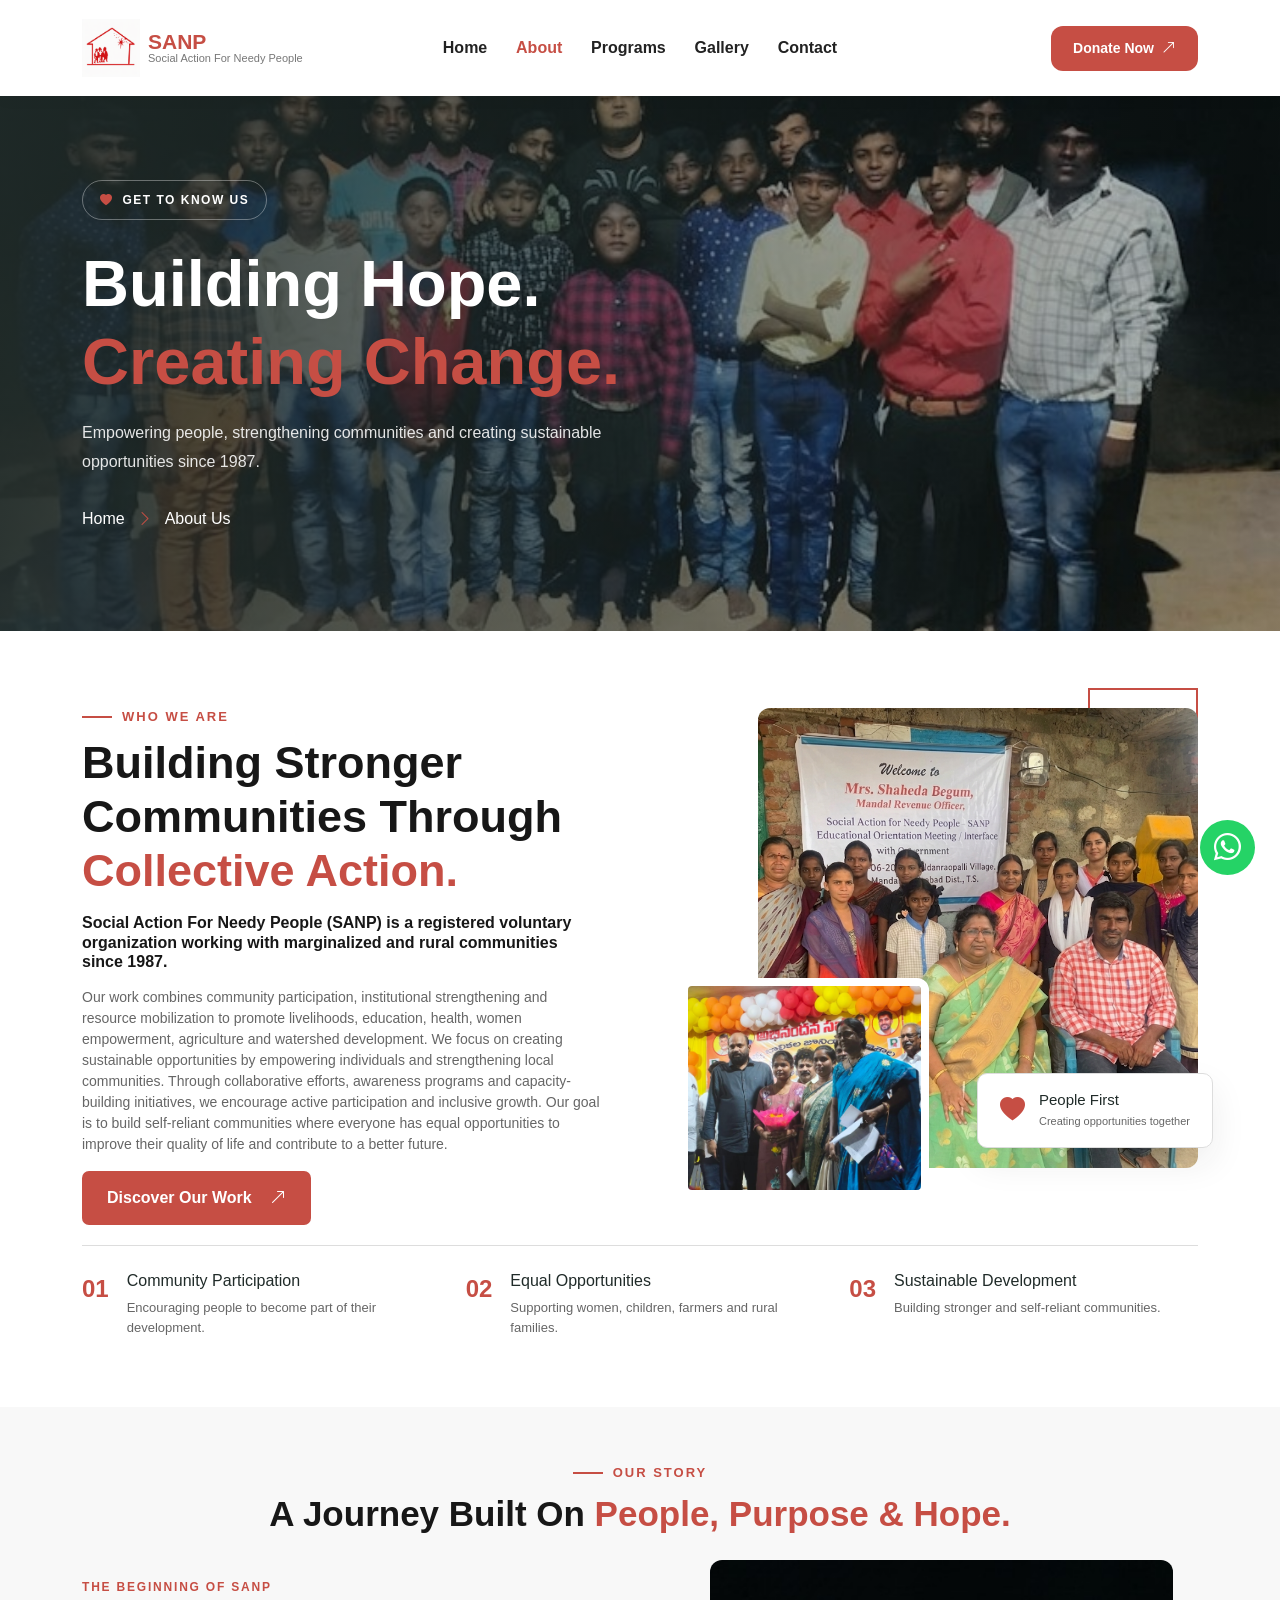
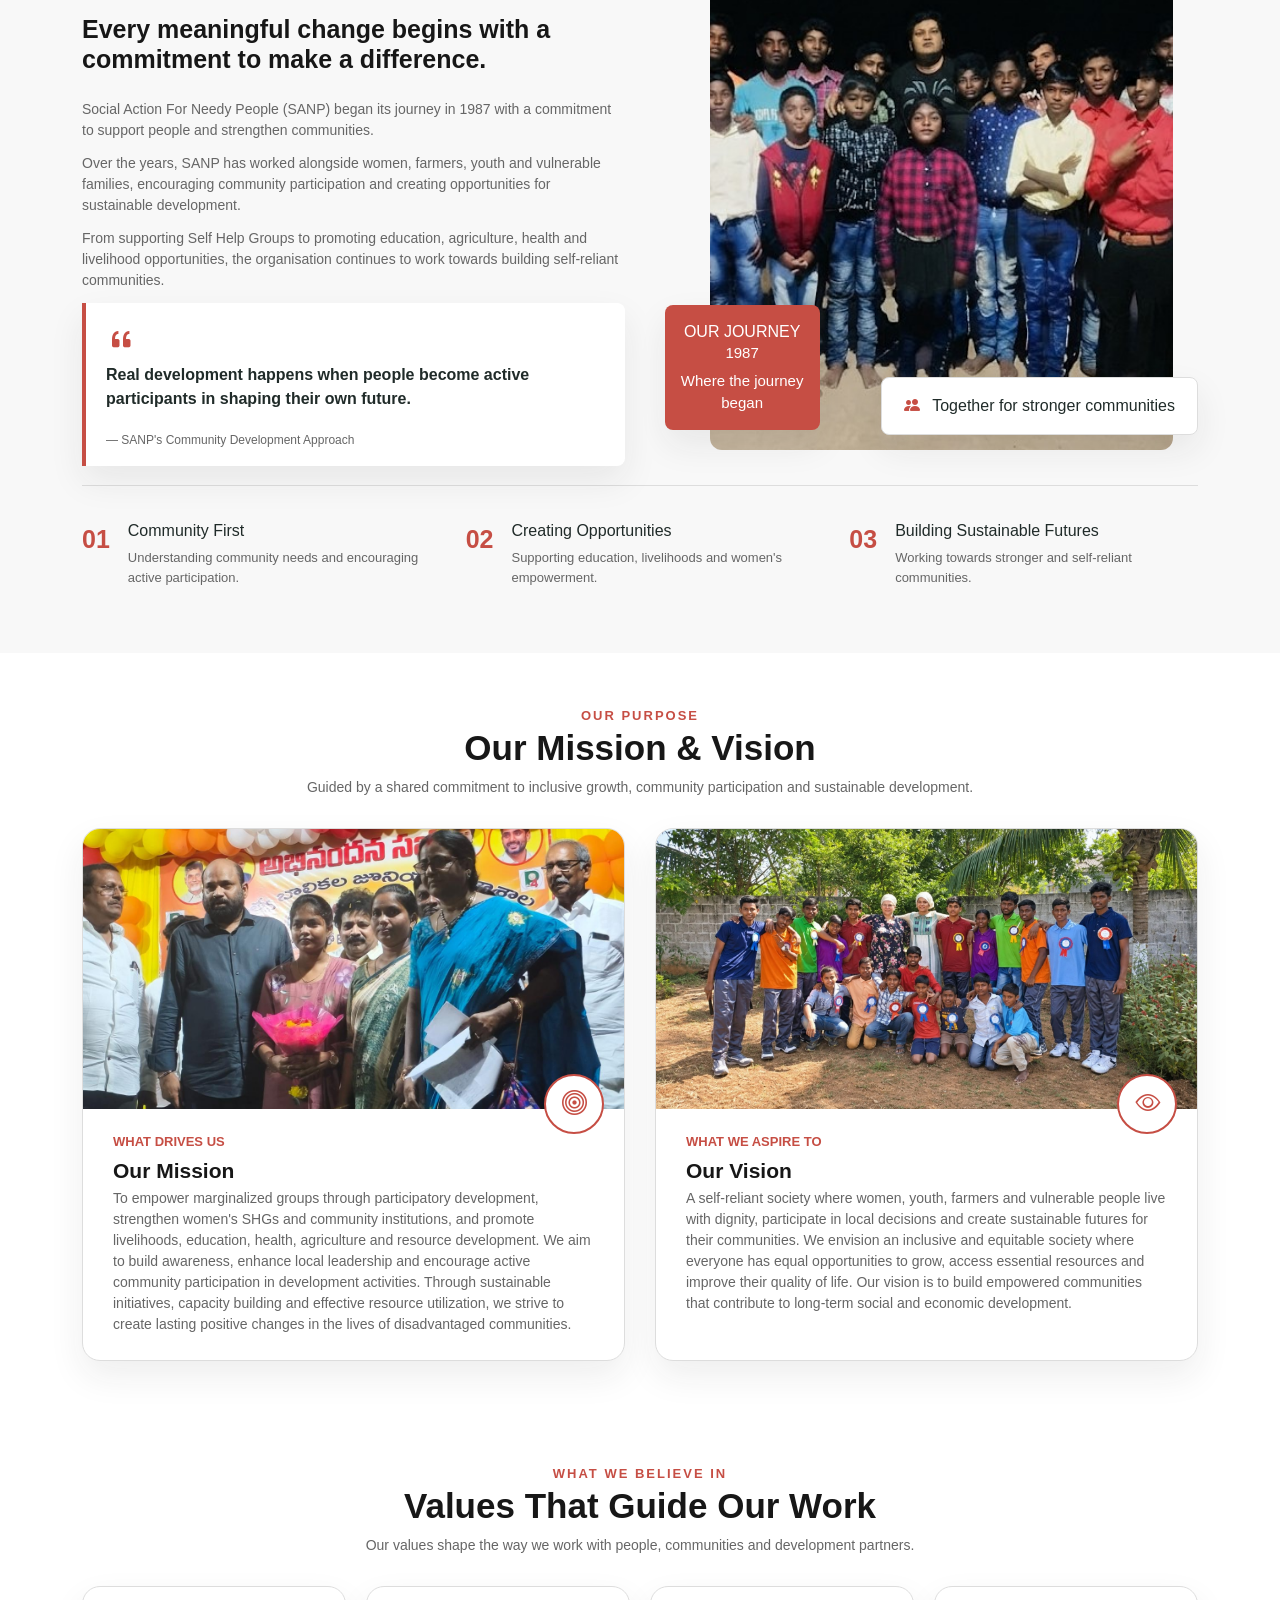
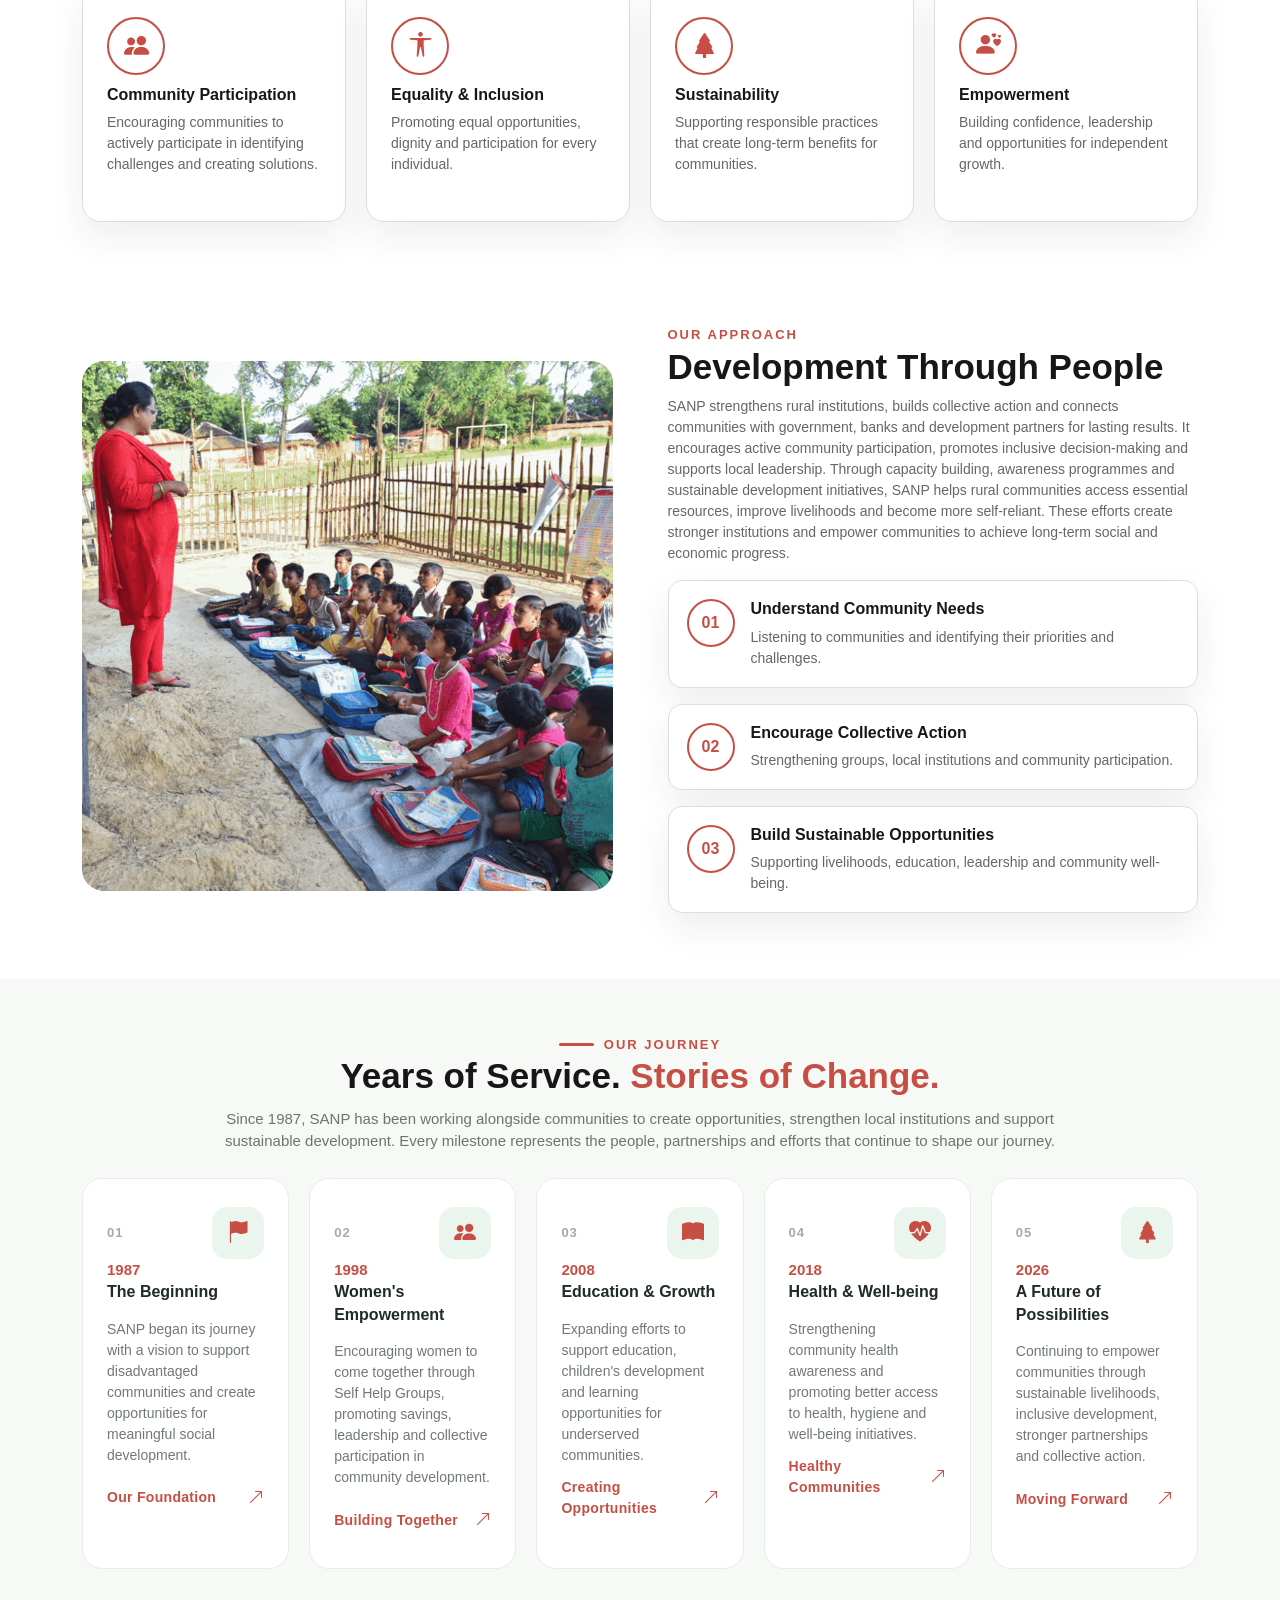
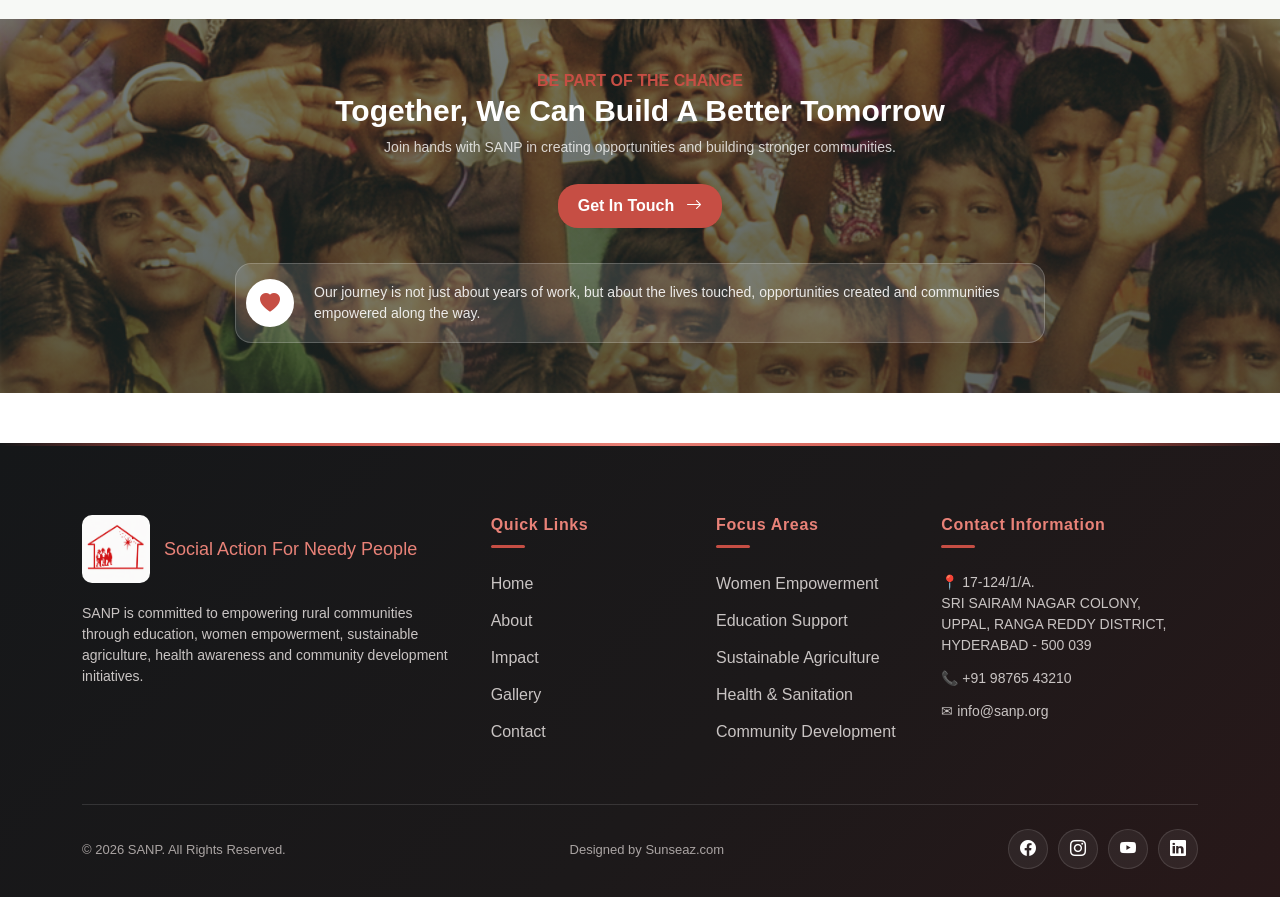
==== commit bea81461: "Responsive added" ====
--- a/about.html
+++ b/about.html
@@ -19,8 +19,7 @@
     <!-- Bootstrap Icons -->
     <link rel="stylesheet" href="https://cdn.jsdelivr.net/npm/bootstrap-icons@1.11.3/font/bootstrap-icons.min.css">
 
-    <!-- AOS -->
-    <!-- <link rel="stylesheet" href="https://unpkg.com/aos@2.3.4/dist/aos.css"> -->
+    <link rel="stylesheet" href="https://unpkg.com/aos@2.3.4/dist/aos.css">
 
     <!-- Existing Homepage CSS -->
     <link rel="stylesheet" href="./public/css/style.css">
@@ -141,7 +140,7 @@
 
         <div class="container">
 
-            <div class="about-intro-wrapper">
+            <div class="about-intro-wrapper" data-aos="fade-up">
 
                 <!-- LEFT CONTENT -->
 
@@ -291,7 +290,7 @@
 
             <!-- STORY CONTENT -->
 
-            <div class="story-main-wrapper">
+            <div class="story-main-wrapper" data-aos="fade-up">
 
                 <!-- LEFT CONTENT -->
 
@@ -748,7 +747,7 @@
 
         <!-- SECTION HEADER -->
 
-        <div class="journey-header">
+        <div class="journey-header" data-aos="fade-up">
 
             <div class="journey-heading-content">
 
@@ -785,7 +784,7 @@
 
             <!-- 1987 -->
 
-            <div class="journey-card">
+            <div class="journey-card" data-aos="fade-up">
 
                 <div class="journey-card-top">
 
@@ -817,7 +816,7 @@
 
             <!-- 1998 -->
 
-            <div class="journey-card">
+            <div class="journey-card" data-aos="fade-up" data-aos-delay="100">
 
                 <div class="journey-card-top">
 
@@ -849,7 +848,7 @@
 
             <!-- 2008 -->
 
-            <div class="journey-card">
+            <div class="journey-card" data-aos="fade-up" data-aos-delay="200">
 
                 <div class="journey-card-top">
 
@@ -881,7 +880,7 @@
 
             <!-- 2018 -->
 
-            <div class="journey-card">
+            <div class="journey-card" data-aos="fade-up" data-aos-delay="300">
 
                 <div class="journey-card-top">
 
@@ -913,7 +912,7 @@
 
             <!-- 2026 -->
 
-            <div class="journey-card">
+            <div class="journey-card" data-aos="fade-up" data-aos-delay="400">
 
                 <div class="journey-card-top">
 
@@ -1147,8 +1146,8 @@
     <!-- Bootstrap JS -->
     <script src="https://cdn.jsdelivr.net/npm/bootstrap@5.3.8/dist/js/bootstrap.bundle.min.js"></script>
 
-    <!-- AOS JS -->
-    <!-- <script src="https://unpkg.com/aos@2.3.4/dist/aos.js"></script> -->
+    <script src="https://unpkg.com/aos@2.3.4/dist/aos.js"></script>
+    <script src="./public/js/script.js"></script>
 
     <!-- About Page JS -->
     <!-- <script src="./public/js/about.js"></script> -->
--- a/public/css/style.css
+++ b/public/css/style.css
@@ -70,9 +70,8 @@
 }
 
 .navbar .container {
-    width: 100%;
-    max-width: 1300px;
     min-height: 80px;
+    position: relative;
 }
 
 .logo {
@@ -118,9 +117,62 @@
     gap: 22px;
 }
 
+@media (min-width: 992px) {
+    .navbar .navbar-collapse {
+        flex: 1 1 auto;
+        justify-content: flex-end !important;
+    }
+
+    .navbar .nav-links {
+        position: absolute;
+        top: 50%;
+        left: 50%;
+        width: max-content;
+        max-width: calc(100% - 360px);
+        align-items: center;
+        justify-content: center;
+        gap: clamp(8px, 1vw, 14px);
+        margin: 0;
+        transform: translate(-50%, -50%);
+    }
+
+    .navbar .nav-links .nav-link {
+        white-space: nowrap;
+    }
+
+    .navbar .donate-btn {
+        margin-left: auto !important;
+    }
+}
+
+@media (max-width: 991.98px) {
+    .navbar .navbar-collapse {
+        width: 100%;
+        padding: 8px 0 14px;
+        text-align: center;
+    }
+
+    .navbar .nav-links {
+        align-items: center;
+        gap: 0;
+        margin: 0 auto;
+    }
+
+    .navbar .nav-links .nav-link {
+        padding: 8px 12px;
+        text-align: center;
+    }
+
+    .navbar .donate-btn {
+        display: flex;
+        width: max-content;
+        margin: 10px auto 0 !important;
+    }
+}
+
 .nav-links .nav-link {
-    font-size: 14px;
-    font-weight: 600;
+    font-size: 16px;
+    font-weight: 800;
     color: #222;
     transition: 0.3s;
 }
@@ -3235,4 +3287,37 @@
     .welcome-dialog-copy h2 {
         font-size: clamp(21px, 6vw, 24px);
     }
+}
+
+/* Final responsive refinements */
+@media (max-width: 991.98px) {
+    .footer-grid {
+        grid-template-columns: repeat(2, minmax(0, 1fr));
+    }
+}
+
+@media (max-width: 767px) {
+    .footer-grid {
+        gap: 24px;
+    }
+
+    .footer-column {
+        min-width: 0;
+    }
+
+    .footer-bottom {
+        align-items: flex-start;
+        flex-direction: column;
+        gap: 12px;
+    }
+
+    .social-icons {
+        flex-wrap: wrap;
+    }
+}
+
+@media (max-width: 575px) {
+    .footer-grid {
+        grid-template-columns: minmax(0, 1fr);
+    }
 }
--- a/public/css/about.css
+++ b/public/css/about.css
@@ -1032,7 +1032,7 @@
 .about-cta {
     background-image:
         linear-gradient(rgba(32, 43, 41, .62), rgba(32, 43, 41, .72)),
-        url("../images/handstogether.avif");
+        url("../images/hero2-banner.jpg");
     background-position: center;
     background-size: cover;
     background-repeat: no-repeat;
@@ -1218,4 +1218,89 @@
     .timeline-year {
         font-size: 16px;
     }
+}
+
+/* Final responsive refinements */
+@media (max-width: 991px) {
+    .about-hero {
+        min-height: 420px;
+    }
+
+    .about-hero-content {
+        padding: 75px 0;
+    }
+
+    .about-intro-wrapper,
+    .story-main-wrapper,
+    .mission-vision-grid,
+    .approach-wrapper {
+        gap: 32px;
+    }
+
+    .about-intro-visual,
+    .story-main-visual {
+        width: 100%;
+        max-width: 700px;
+        margin-inline: auto;
+    }
+
+    .about-main-image {
+        height: 420px;
+    }
+
+    .approach-image img {
+        height: 430px;
+    }
+}
+
+@media (max-width: 575px) {
+    .about-hero {
+        min-height: 380px;
+    }
+
+    .about-hero-content {
+        padding: 58px 0;
+    }
+
+    .about-hero h1 {
+        font-size: clamp(32px, 9vw, 42px);
+    }
+
+    .about-intro-section,
+    .our-story-section,
+    .mission-vision,
+    .core-values,
+    .our-approach {
+        padding: 52px 0;
+    }
+
+    .about-intro-visual {
+        min-height: 340px;
+    }
+
+    .about-main-image {
+        width: 100%;
+        height: 310px;
+    }
+
+    .about-overlay-image {
+        width: 52%;
+        height: 150px;
+    }
+
+    .purpose-content {
+        padding: 22px;
+    }
+
+    .about-cta-content {
+        padding: 40px 14px;
+    }
+
+    .about-whatsapp {
+        right: 16px;
+        bottom: 16px;
+        width: 48px;
+        height: 48px;
+        font-size: 23px;
+    }
 }
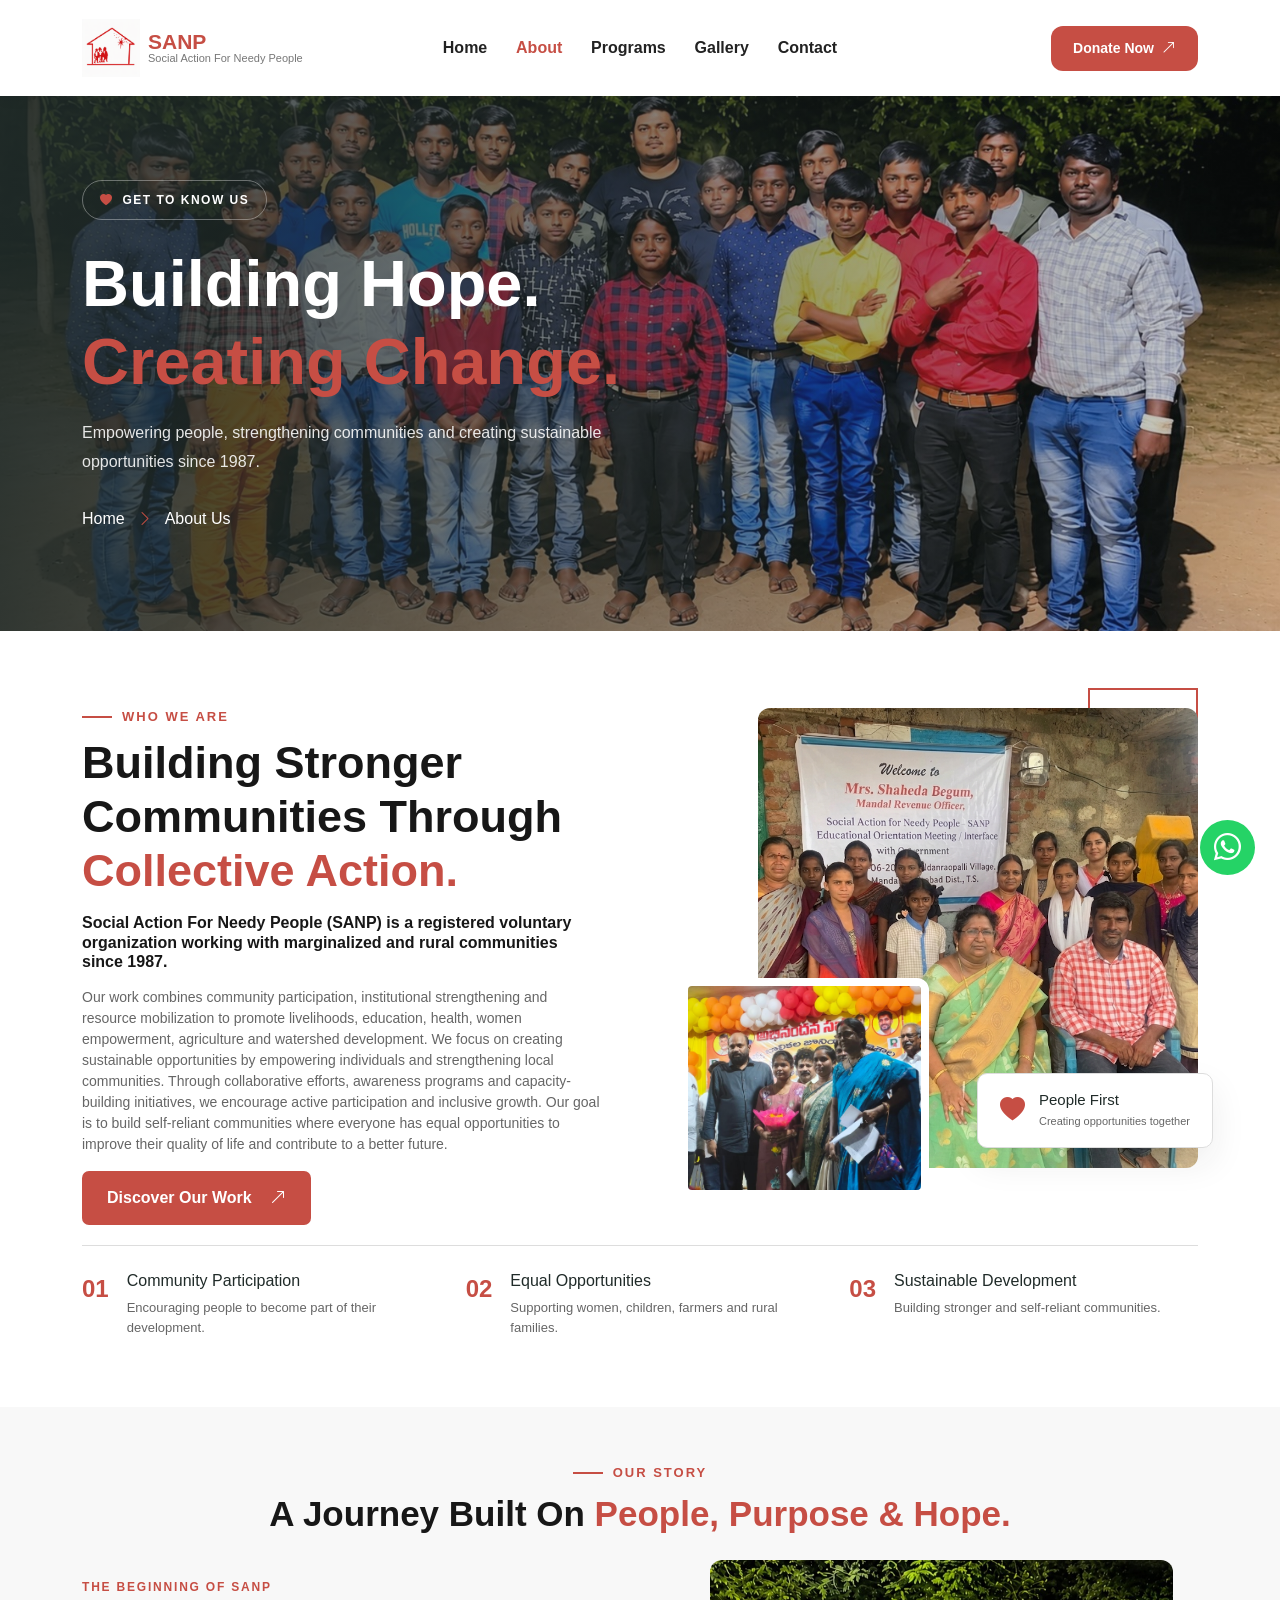
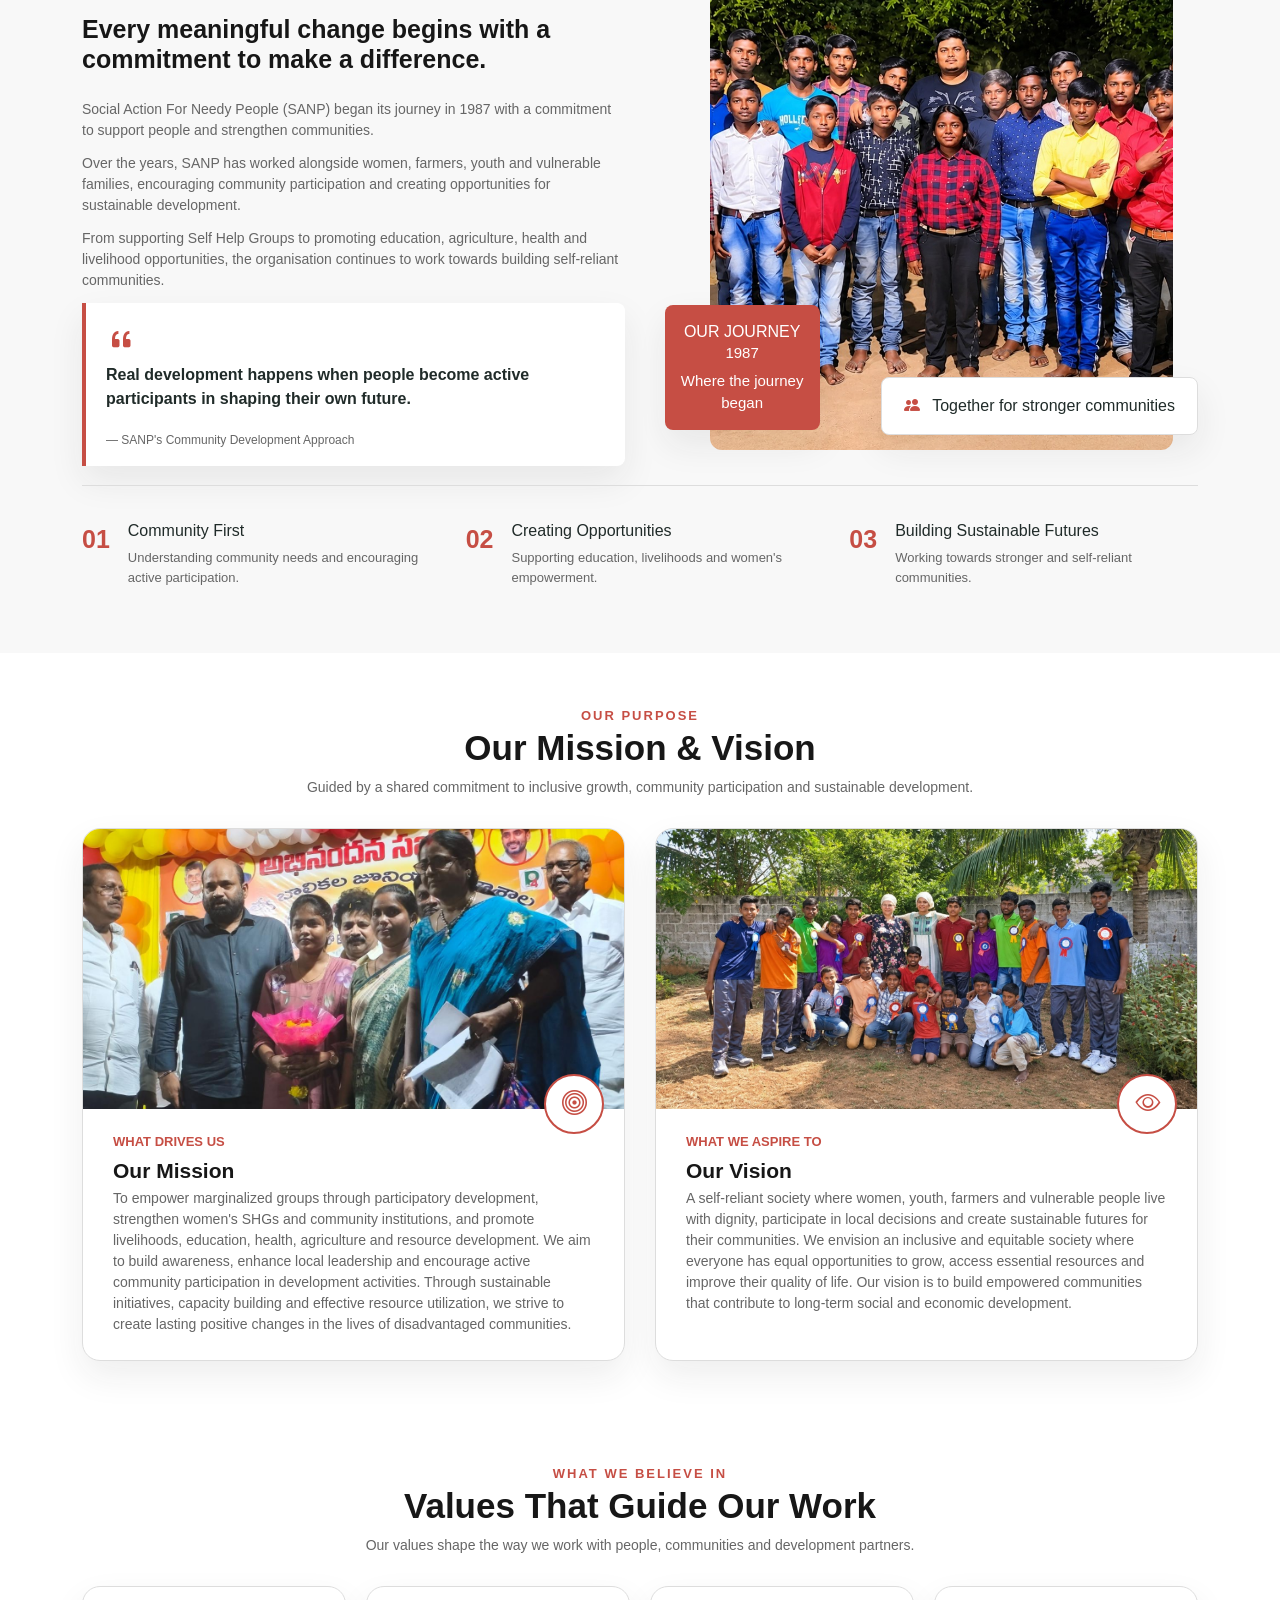
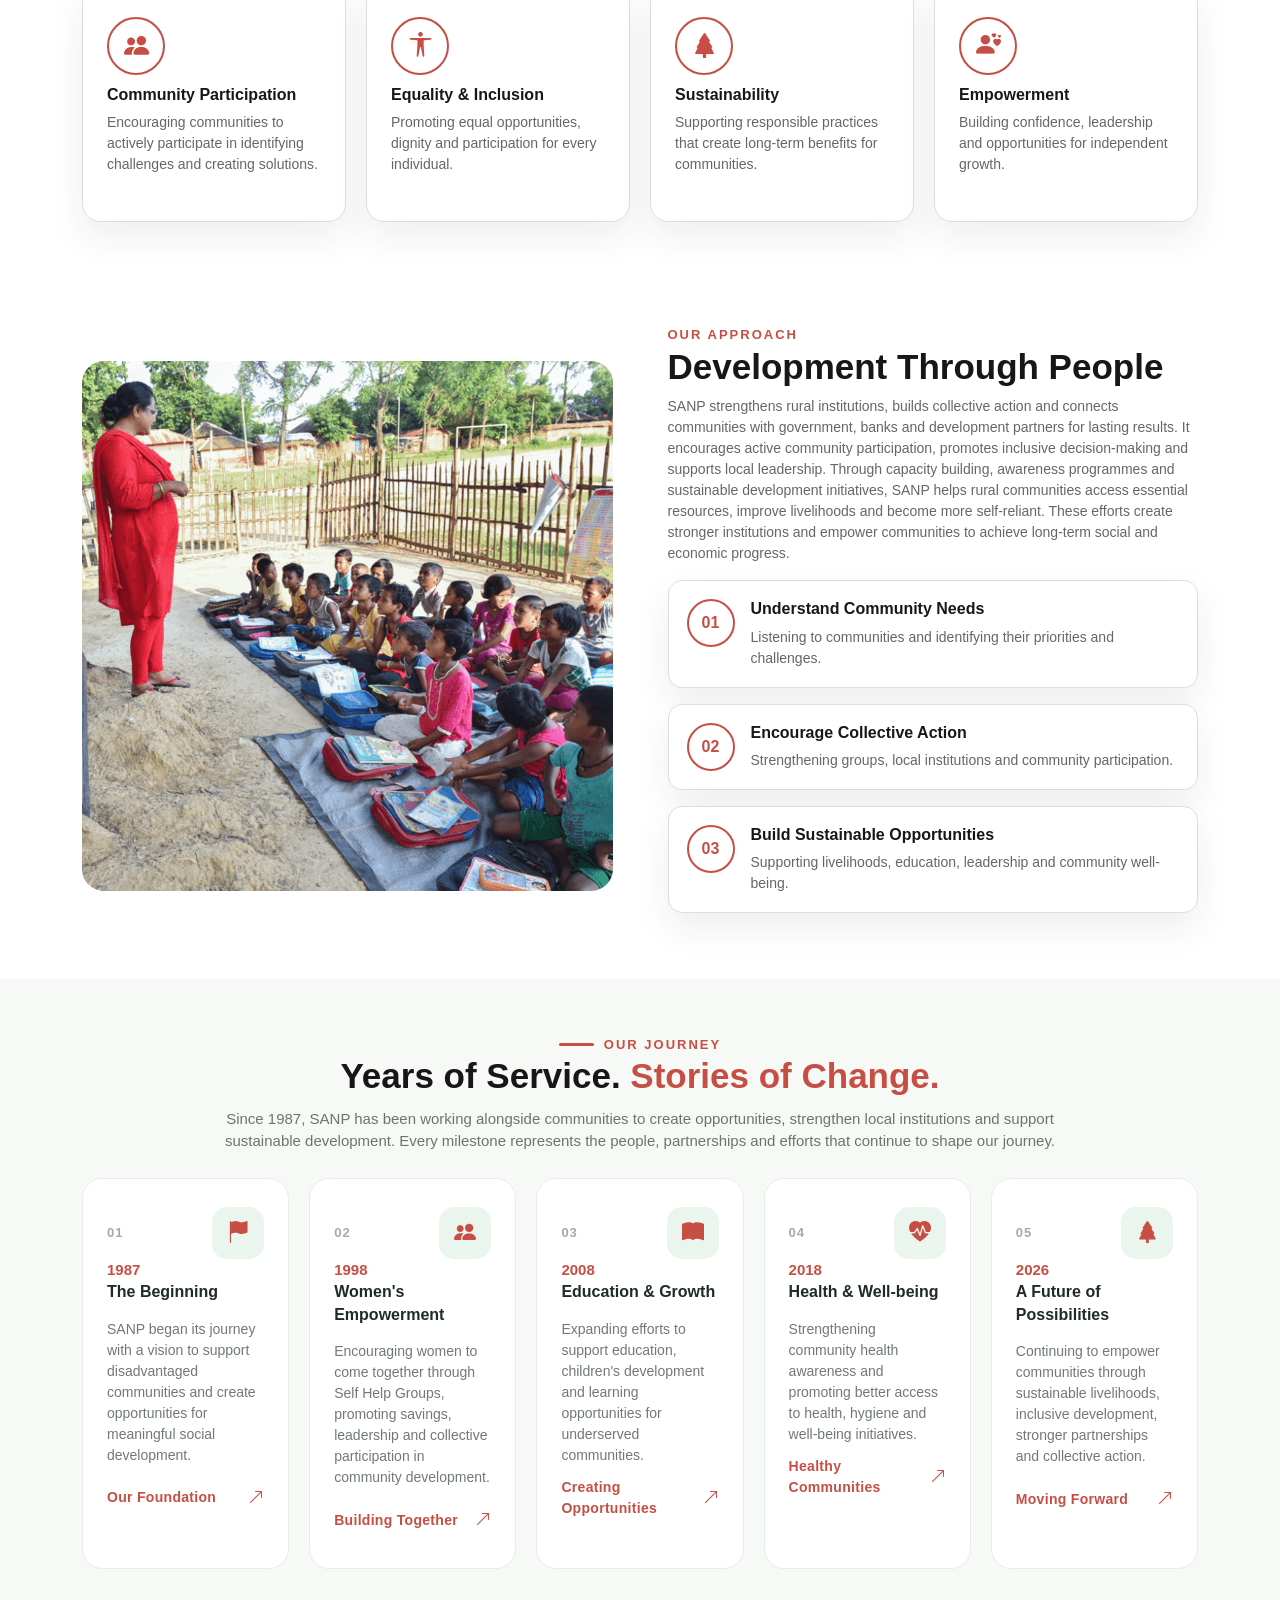
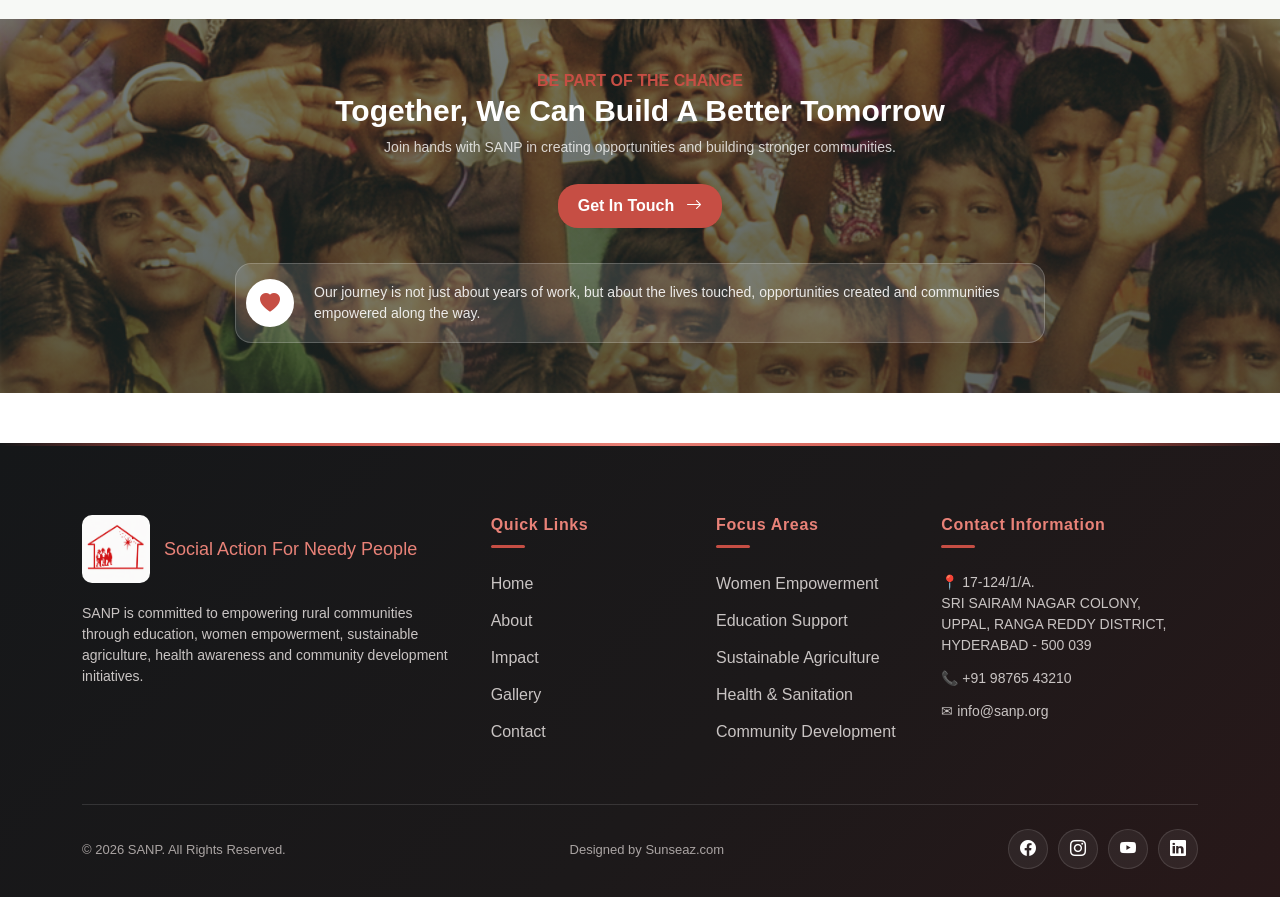
==== commit 8b82b3c1: "Small changes in gallery" ====
--- a/about.html
+++ b/about.html
@@ -273,7 +273,7 @@
 
             <!-- SECTION HEADING -->
 
-            <div class="story-top-heading">
+            <div class="story-top-heading" data-aos="fade-up">
 
                 <span class="story-label">
                     <span></span>
@@ -352,7 +352,7 @@
 
                     <div class="story-image-frame">
 
-                        <img src="public/images/groupimg.jpg" alt="SANP community members">
+                        <img src="public/images/abouthero.jpeg" alt="SANP community members">
 
                     </div>
 
@@ -389,7 +389,7 @@
 
             <!-- JOURNEY HIGHLIGHTS -->
 
-            <div class="story-highlights">
+            <div class="story-highlights" data-aos="fade-up">
 
                 <div class="story-highlight-item">
 
--- a/public/css/about.css
+++ b/public/css/about.css
@@ -12,7 +12,7 @@
     position: relative;
     display: flex;
     align-items: center;
-    background: url("../images/groupimg.jpg") center/cover no-repeat;
+    background: url("../images/abouthero.jpeg") center/cover no-repeat;
 }
 
 .about-hero>.container {
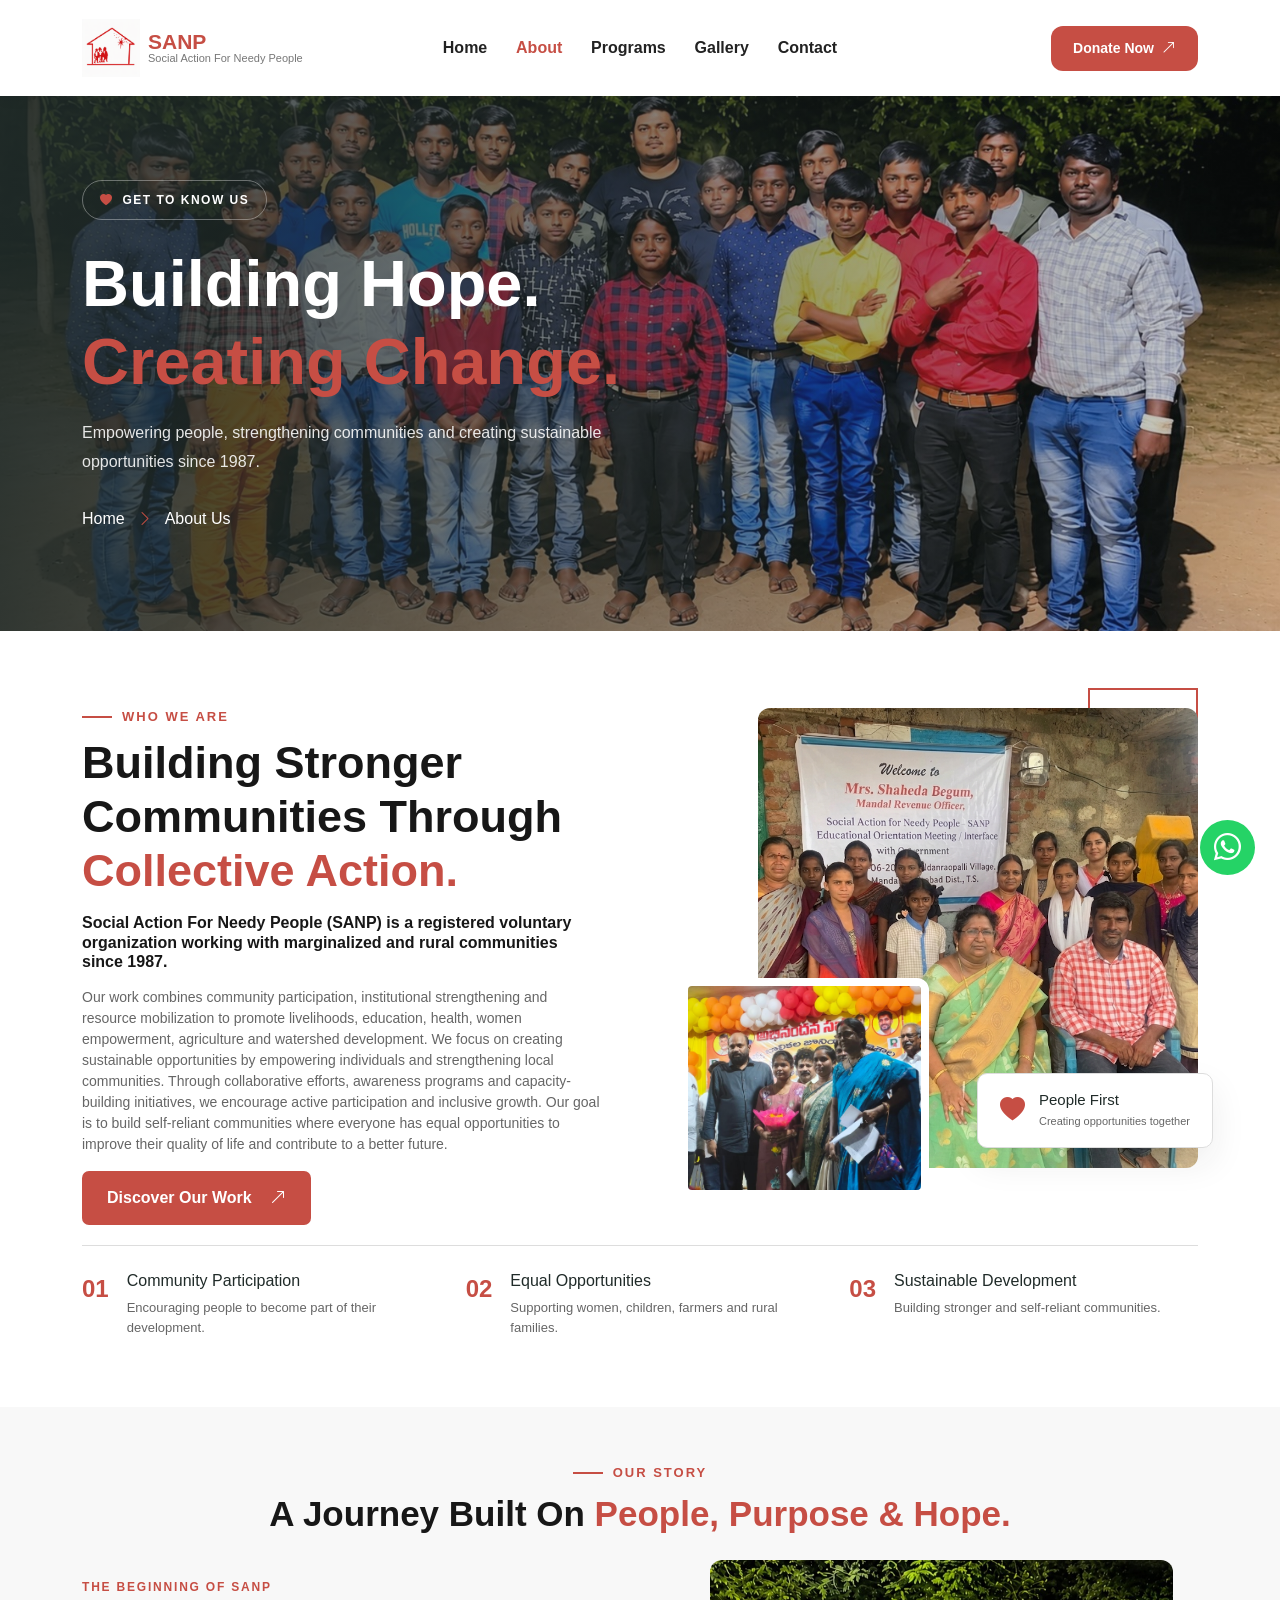
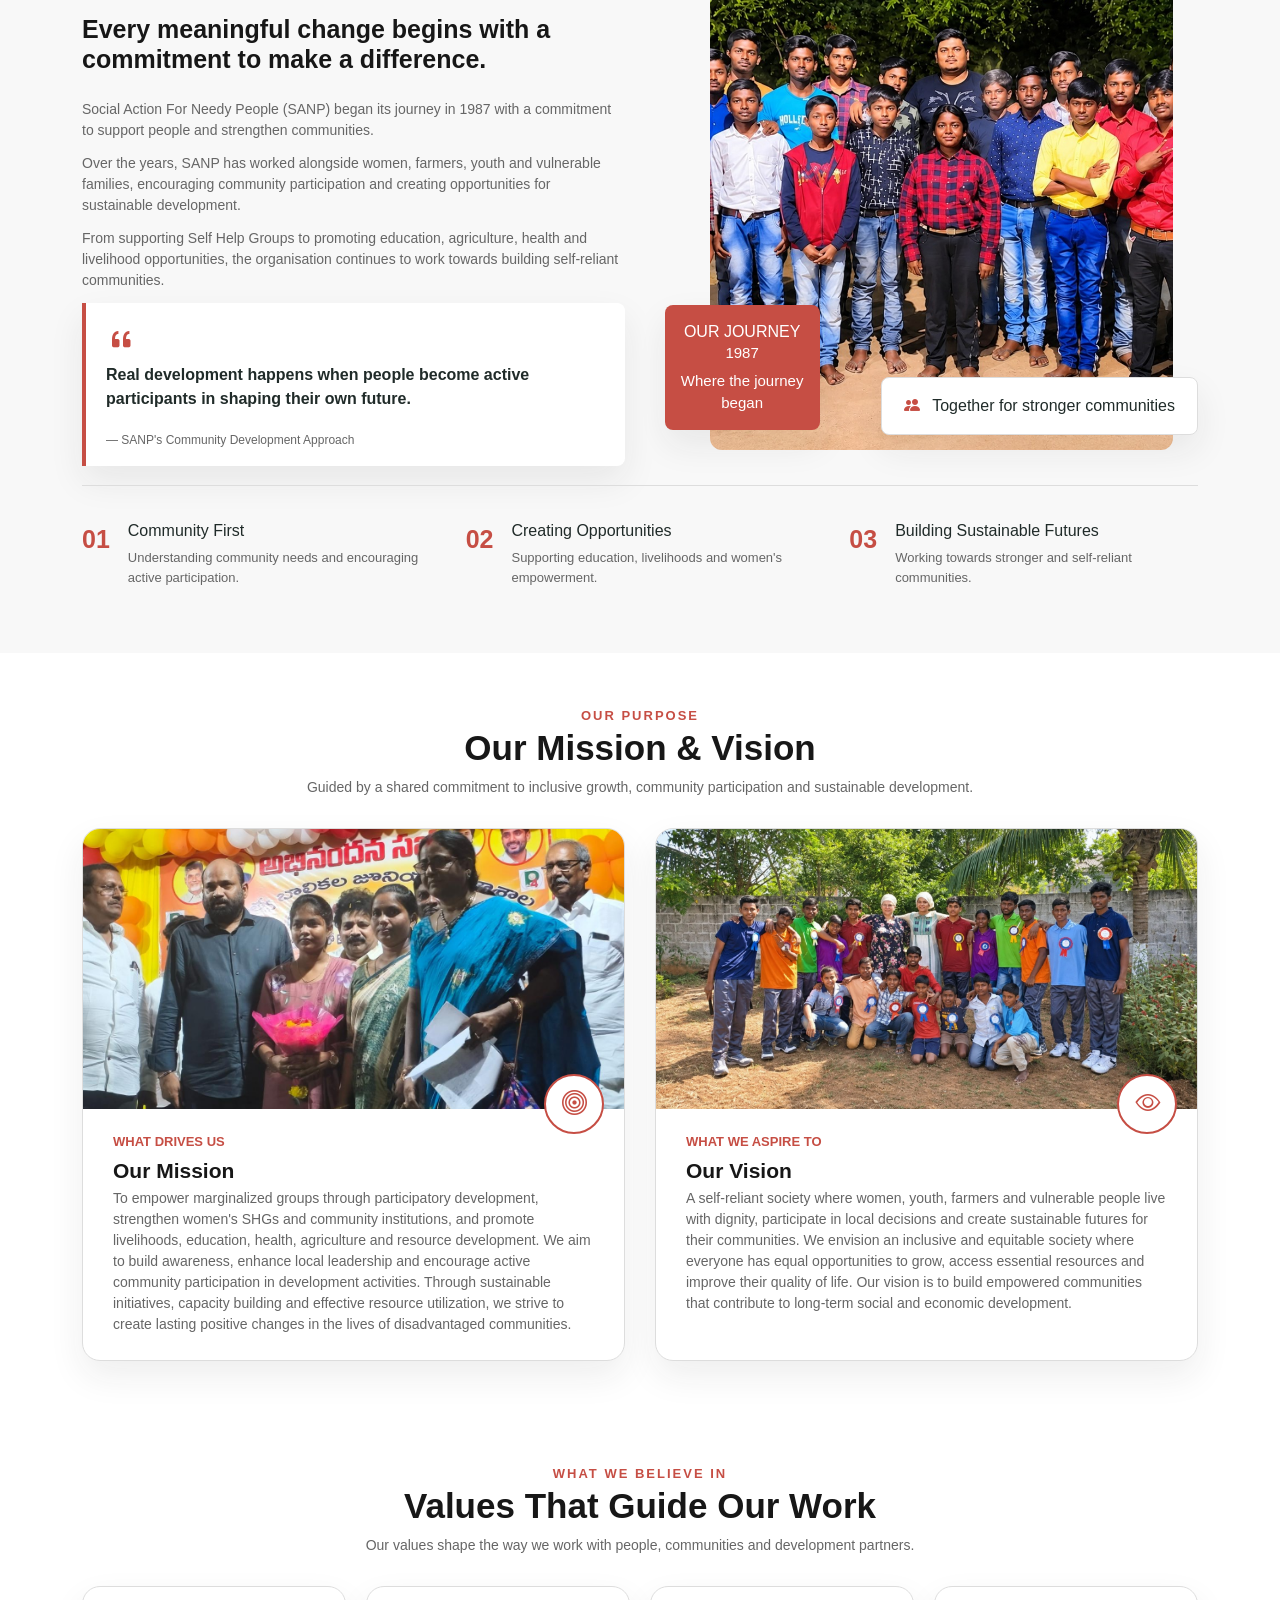
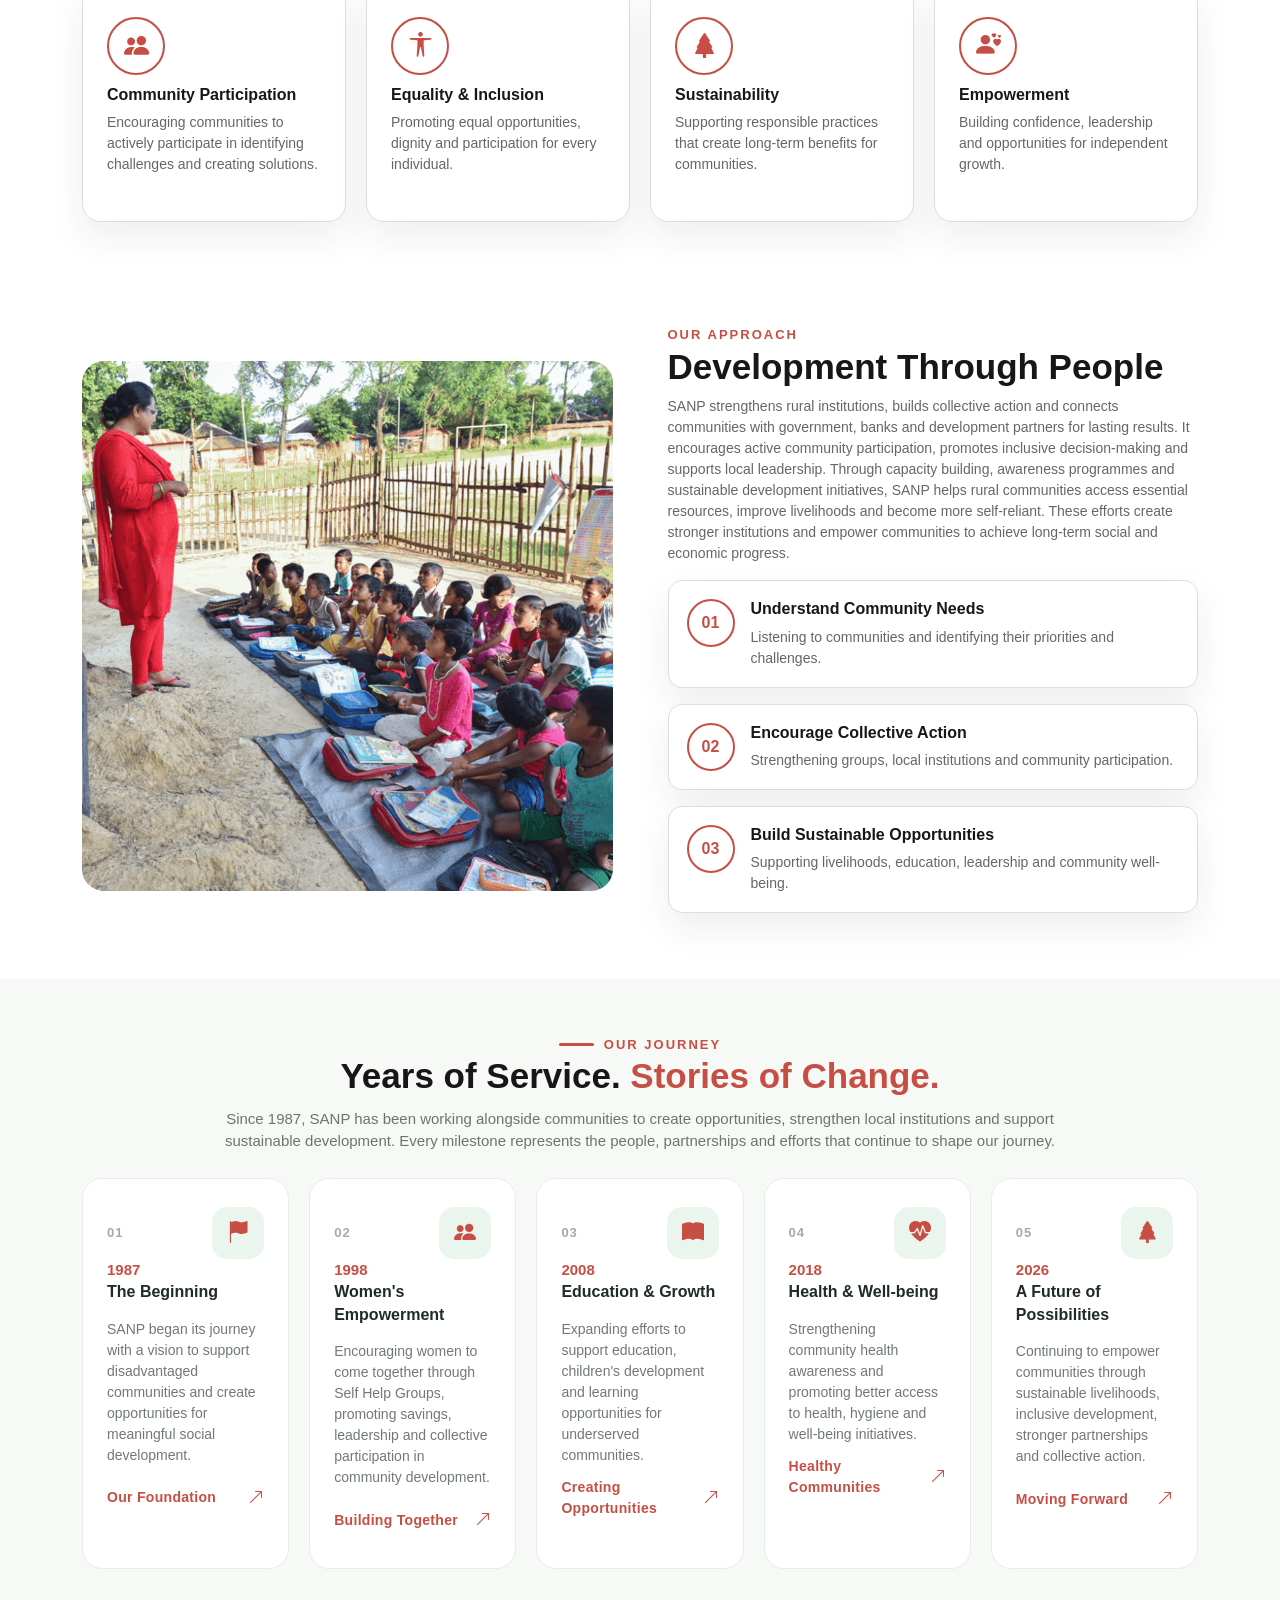
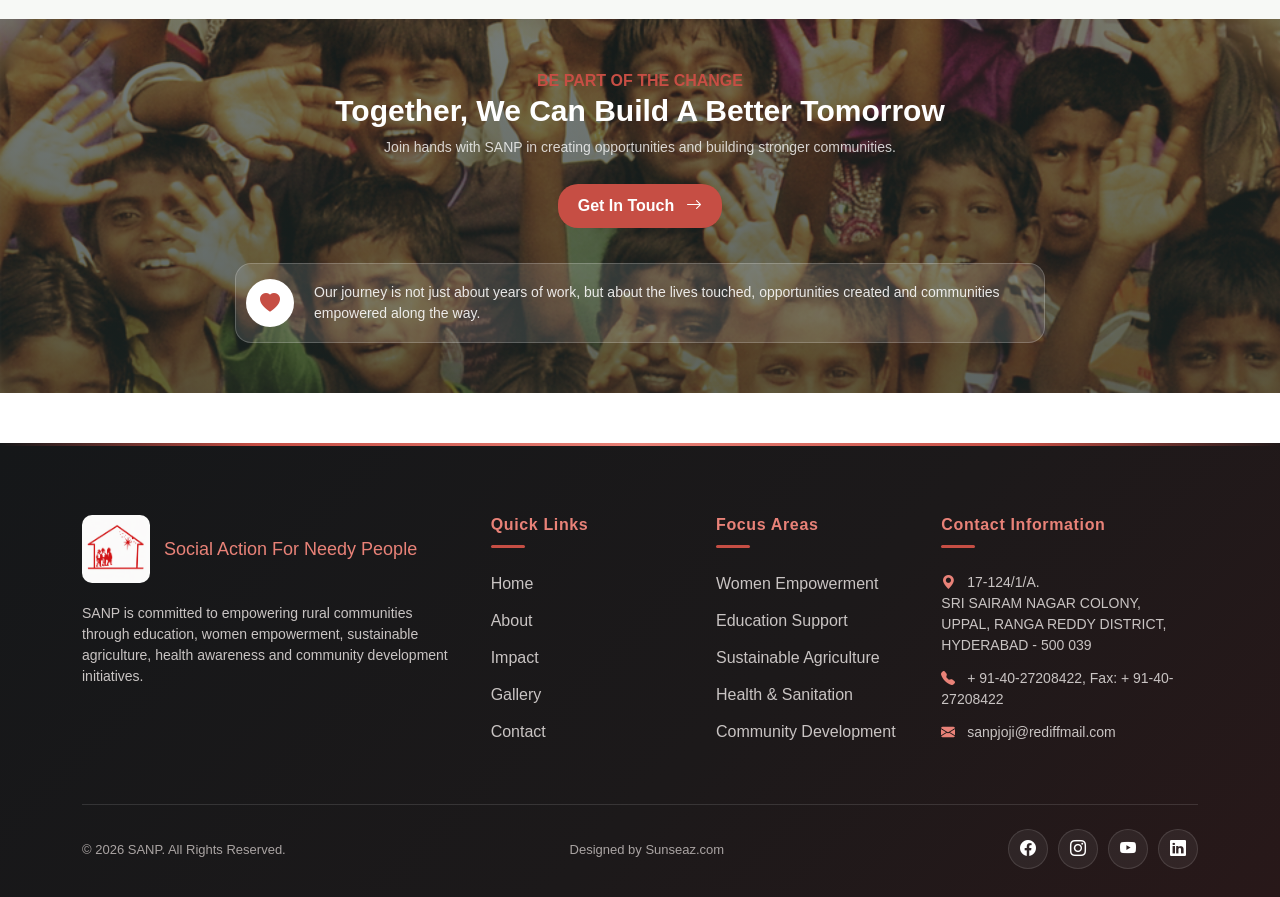
==== commit 8f02803c: "small changes" ====
--- a/about.html
+++ b/about.html
@@ -1077,18 +1077,21 @@
                     <h4>Contact Information</h4>
 
                     <p>
-                        📍 17-124/1/A.<br>
+                        <i class="bi bi-geo-alt-fill"></i>
+                        17-124/1/A.<br>
                         SRI SAIRAM NAGAR COLONY,<br>
                         UPPAL, RANGA REDDY DISTRICT,<br>
                         HYDERABAD - 500 039
                     </p>
 
                     <p>
-                        📞 +91 98765 43210
-                    </p>
-
-                    <p>
-                        ✉ info@sanp.org
+                        <i class="bi bi-telephone-fill"></i>
+                        + 91-40-27208422, Fax: + 91-40-27208422
+                    </p>
+
+                    <p>
+                        <i class="bi bi-envelope-fill"></i>
+                        sanpjoji@rediffmail.com
                     </p>
 
                 </div>
@@ -1138,7 +1141,7 @@
 
 
     <!-- WhatsApp Button -->
-    <a href="#" class="about-whatsapp" aria-label="WhatsApp">
+    <a href="https://wa.me/919876543210" class="about-whatsapp" target="_blank" rel="noopener noreferrer" aria-label="Chat with us on WhatsApp">
         <i class="bi bi-whatsapp"></i>
     </a>
 
--- a/public/css/style.css
+++ b/public/css/style.css
@@ -2108,6 +2108,11 @@
     line-height: 1.5;
 
     margin-bottom: 12px;
+}
+
+.footer-column p i {
+    color: #e98278;
+    margin-right: 8px;
 }
 
 .footer-column ul {
